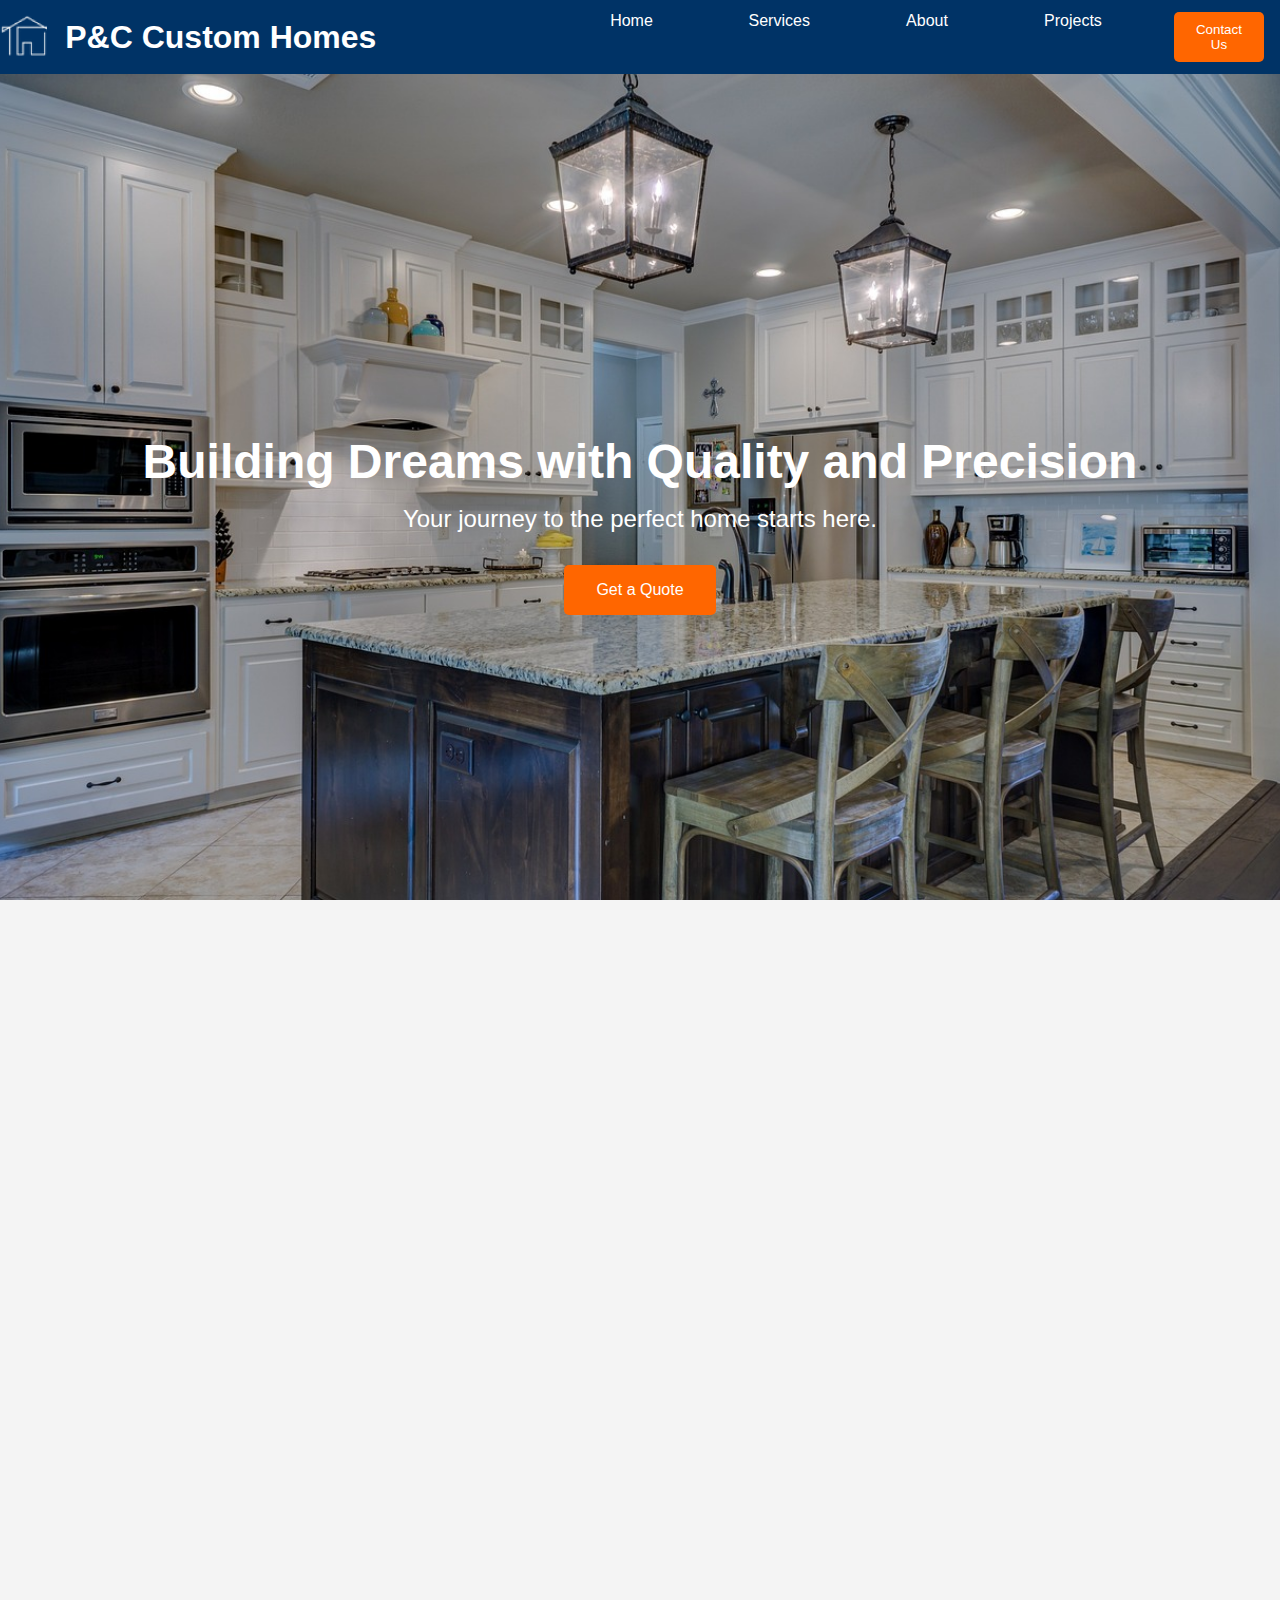
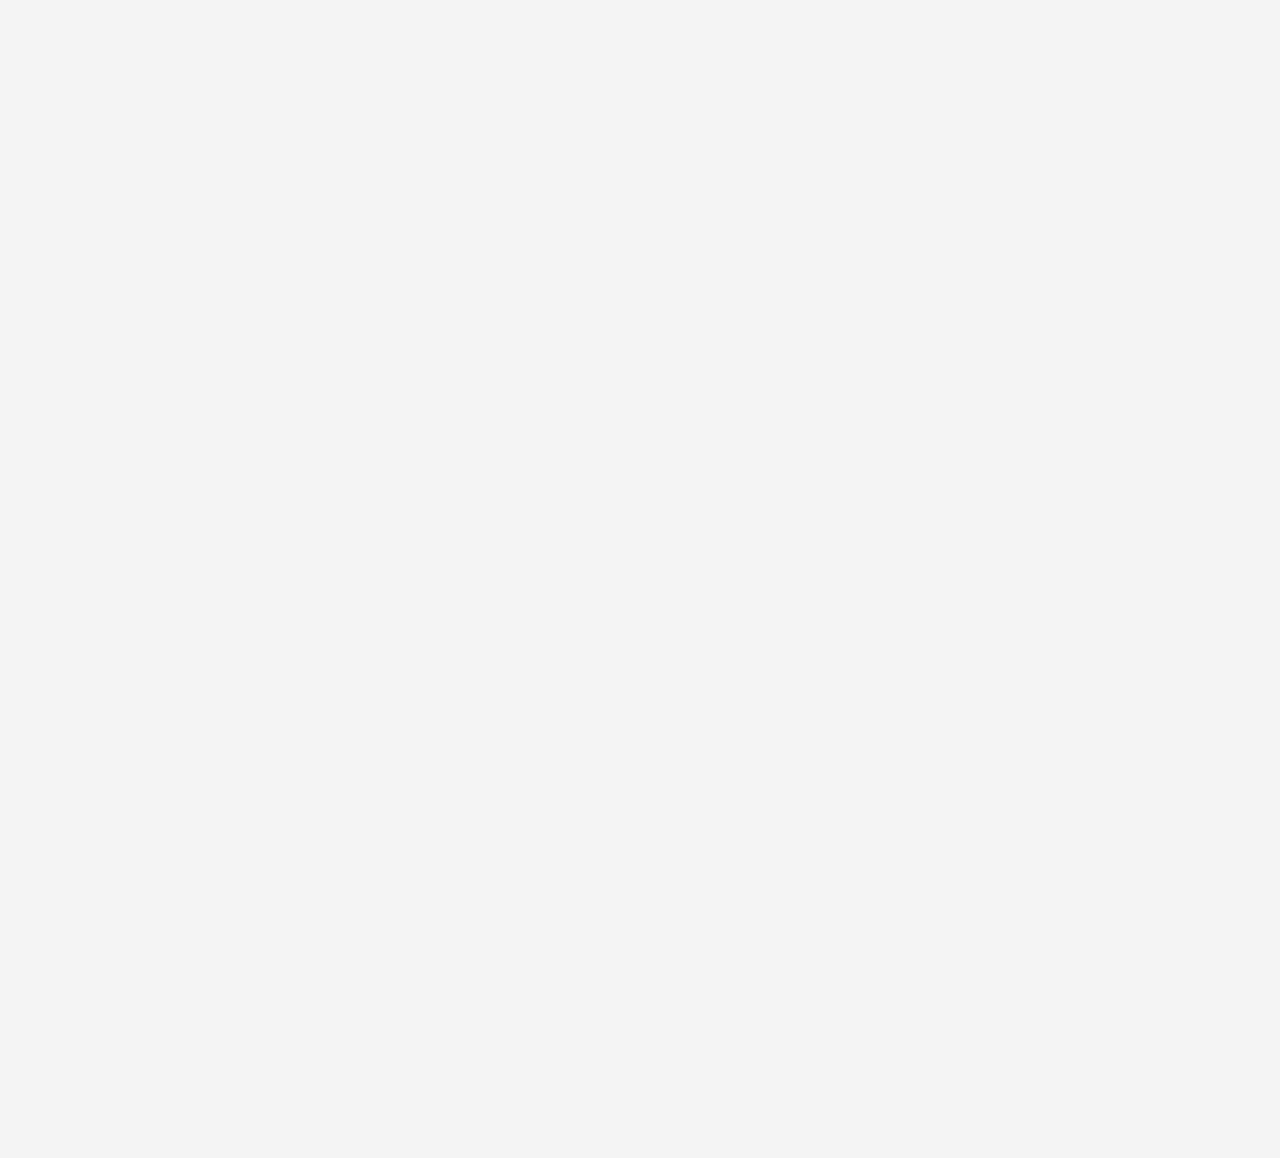
==== index.html @ 90fc7a43 "Update index.html" ====
<!DOCTYPE html>
<html lang="en">
<head>
    <meta charset="UTF-8">
    <meta name="viewport" content="width=device-width, initial-scale=1.0">
    <title>P&C Custom Homes</title>
    <link rel="stylesheet" href="styles.css">
    <link rel="icon" href="logo3.png" type="image/x-icon">

</head>
<body>
    <header>
        <div class="logo-container">
          <a href="index.html">
            <img src="logo5.png" alt="Company Logo" class="logo" />  </a>
            <h1 class="site-title">P&C Custom Homes</h1>
        </div>
            <button class="hamburger" aria-label="Toggle navigation">&#9776;</button>
    <nav>
        <ul class="nav-list">
                 <li><a href="index.html">Home</a></li>
                <li><a href="services.html">Services</a></li>
                <li><a href="team.html">About</a></li>
                <li><a href="projects.html">Projects</a></li>
                <li><button class="contact-btn" onclick="location.href='contact.html'">Contact Us</a></li>

            </ul>
            </nav>

   </header>
    <section id="hero">
        <div class="hero-content">
            <h1>Building Dreams with Quality and Precision</h1>
            <p>Your journey to the perfect home starts here.</p>
            <button onclick="window.location.href='mailto:info@rbconstructionandequipment.com'">Get a Quote</button>
        </div>
    </section>  
<section>
  

<div class="consulting-section">
    <h1>Construction Consulting Services</h1>
    <p>We take a holistic approach. The multifaceted nature of construction and the significance of a cohesive system are essential for success. Choosing the right team members is vital. Our consultants bring proven expertise and the capability to deliver seamless integration solutions for your construction project. We’ll work collaboratively with you to manage daily responsibilities while keeping an eye on the overall vision.</p>
    <p>P&C offers comprehensive construction consulting services. Our teams work in close partnership with owners, architects, engineers, and other construction consultants to ensure smooth integration throughout all phases of the construction process. From the initial concept and pre-construction stages to project closeout, P&C’s construction and engineering consultants focus on proactive problem-solving to address any challenges that may arise.</p>
    <p>By assigning specialists with expertise tailored to each project, P&C’s consulting team becomes an integral part of the overall effort.</p>
    
    <ul class="modern-list">
        <li><span>🛠️</span> Architect and Engineer Selection</li>
        <li><span>📜</span> Contract Risk Assessment</li>
        <li><span>🧩</span> Constructability Review Services</li>
        <li><span>📉</span> Value Engineering Solutions</li>
        <li><span>💵</span> Cost Control Management</li>
        <li><span>📊</span> Earned Value Analysis</li>
        <li><span>🔄</span> Change Order Evaluations</li>
        <li><span>📅</span> Project Schedule Oversight</li>
        <li><span>🛣️</span> Critical Path Method (CPM) Planning</li>
        <li><span>⏳</span> Total Float Management</li>
        <li><span>✔️</span> Quality Control and Assurance</li>
        <li><span>🌱</span> LEED Certification Consulting</li>
        <li><span>⚖️</span> Dispute Resolution Strategies</li>
        <li><span>📈</span> Performance and Productivity Evaluations</li>
    </ul>
</div>
    </section>
<center><img src="build-a-house-4503738_1280.jpg" alt="Descriptive Alt Text" class="full-width-image"></center>


   
    
    <footer>
        <div class="footer-content">
            <a href="index.html" class="logo">
                <img src="logo3.png" alt="Company Logo" class="footer-logo">
            </a>  
            <div class="company-info">
                <p>Contact Information:</p>
                <p>2450 Windsor Springs Dr, Augusta, GA 30906</p>
                <p>4786 Sugarloaf Pkwy #105, Lawrenceville, GA 30044</p>
                <p>Phone: <a href="tel:4702764844">470-276-4844</a></p><br>                
            </div>
            <!-- Example using FontAwesome icons -->
<div class="social-links">
    <a href="#"><i class="fab fa-linkedin"></i></a>
    <a href="#"><i class="fab fa-twitter"></i></a>
</div>

<!-- Add FontAwesome in the <head> section -->
<link href="https://cdnjs.cloudflare.com/ajax/libs/font-awesome/6.0.0-beta3/css/all.min.css" rel="stylesheet">

        </div>
        <p class="copyright">&copy; 2024 P&C Custom Homes. All Rights Reserved.</p>
    </footer>
    <script src="index.js"></script>

</body>
</html>
---- styles.css ----
* {
    margin: 0;
    padding: 0;
    box-sizing: border-box;
}
html, body {
    width: 100%;
    height: 100%;
        margin: 0;
    padding: 0;
    overflow-x: hidden;
}

header, footer {
    width: 100%;
    background-color: #1c4d54;
    color: white;
    text-align: center;
    padding: 1rem;
    position: relative;
}
body {
    margin: 0;
    padding-bottom: 0px; /* Ensure content doesn't overlap footer */
}



body {
    font-family: Arial, sans-serif;
    background-color: #f4f4f4;
}
#hero {
    height: 100vh; /* Full screen height */
    background-image: url('kitchen-1940174_1280.jpg'); /* Replace with your image */
    background-size: cover; /* Ensure the image covers the entire section */
    background-position: center;
    background-repeat: no-repeat;
    display: flex;
    align-items: center;
    justify-content: center;
    text-align: center;
    color: white;
    position: relative;
}

.hero-content h1 {
    font-size: 3rem;
    margin-bottom: 1rem;
}

.hero-content p {
    font-size: 1.5rem;
    margin-bottom: 2rem;
}

.hero-content button {
    background-color: #ff6600;
    color: white;
    border: none;
    padding: 1rem 2rem;
    font-size: 1rem;
    cursor: pointer;
    border-radius: 5px;
}

.hero-content button:hover {
    background-color: #d97316;
}

background-image: url('https://via.placeholder.com/1920x1080');

@media (max-width: 768px) {
    .hero-content h1 {
        font-size: 2rem;
    }

    .hero-content p {
        font-size: 1.2rem;
    }

    .hero-content button {
        padding: 0.8rem 1.5rem;
    }
}

header {
    background-color:#1c4d54;
    color: white;
    padding: 1rem;
    display: flex;
    justify-content: space-between;
    align-items: center;
    position: sticky;
    top: 0;
    z-index: 1000;
    padding: 15px 5%;

}


nav ul {
 padding: 0;
 list-style-type: none;
}

nav ul li {
    margin: 0 1rem;
}

nav a {
    color: white;
    text-decoration: none;
}


section {
    padding: 2rem;
    text-align: center;
}

.service-item {
    background-color: #ddd;
    margin: 1rem;
    padding: 1rem;
    border-radius: 8px;
}

footer {
    background-color:#1c4d54;
    color: white;
    padding: 10px 0;
    text-align: center;
    bottom: 0;
}

body {
    font-family: Arial, sans-serif;
    background-color: #f4f4f4;
}
    nav.open {
        transform: translateX(0);
    }

   
header nav ul li {
    width: 100%;
    text-align: center;
}
 
nav ul {
    display: flex;
    list-style: none;
}

nav ul li {
    margin: 0 1rem;
}

nav a {
    color: white;
    text-decoration: none;
}

.carousel-container {
    position: relative;
    width: 80%;
    margin: 2rem auto;
    overflow: hidden;
}

.carousel-track {
    display: flex;
    transition: transform 0.5s ease-in-out;
}

.carousel-item {
    min-width: 100%;
    height: 400px;
    object-fit: cover;
}

.carousel-control {
    position: absolute;
    top: 50%;
    transform: translateY(-50%);
    background-color: rgba(0, 0, 0, 0.5);
    color: white;
    border: none;
    padding: 1rem;
    cursor: pointer;
    z-index: 1;
}

.carousel-control.prev {
    left: 10px;
}

.carousel-control.next {
    right: 10px;
}
#team {
    text-align: center;
    padding: 2rem;
    background-color: #fff;
}

.team-container {
    display: flex;
    justify-content: center;
    gap: 2rem;
    flex-wrap: wrap;
    margin-top: 2rem;
}

.team-member {
    background-color: #f4f4f4;
    padding: 1rem;
    border-radius: 10px;
    box-shadow: 0 0 10px rgba(0, 0, 0, 0.1);
    text-align: center;
    width: 250px;
}

.team-member img {
    width: 100%;
    border-radius: 50%;
    margin-bottom: 1rem;
}

.team-member h2 {
    margin: 0.5rem 0;
}

.social-links {
    margin-top: 1rem;
}

.social-links a {
    margin: 0 0.5rem;
}

.social-links img {
    width: 24px;
    height: 24px;
}
.references-container {
    max-width: 800px;
    margin: 2rem auto;
    padding: 1rem;
    background-color: white;
    border-radius: 8px;
    box-shadow: 0 0 10px rgba(0, 0, 0, 0.1);
}

.reference-list ul {
    list-style: none;
    padding: 0;
}

.reference-list li {
    margin: 1rem 0;
}

blockquote {
    font-style: italic;
    color: #555;
    border-left: 4px solid #333;
    padding-left: 1rem;
    margin: 1rem 0;
}
.btn-refernce {
    background-color: #333;
    color: white;
    padding: 10px 20px;
    border: none;
    border-radius: 5px;
    cursor: pointer;
    font-size: 16px;
    transition: background-color 0.3s;
}

.btn:hover {
    background-color: #60b0f2;
}

.nodots {
    list-style-type: none; /* Removes bullets */
    padding-left: 20px; /* Indent the list */
}

.notdots::before {
    content: "\2022"; /* Unicode for bullet point */
    color: black; /* Bullet color */
    display: inline-block;
    width: 1em;
    margin-left: -1em;
}

     /*================================================================
        @MEDIA QUERIES
        ============================================================*/
        @media all and (max-width:640px) and (min-width:361px) {
            .head-main {
                font-size: 24px;

            }
        }            
        
        @media (min-width: 768px) {
            .container {
                width: 750px;

            }
        }

        @media (min-width: 1200px) {
            .container {
                width: 1170px; 
        }
    }
 
/* Show menu on mobile */
@media (max-width: 768px) {
    .navbar.open {
        display: block;
    }
}
/* Base Styles */
body {
    margin: 0;
    font-family: 'Poppins', sans-serif;
}

/* Header Styles */
header {
    background-color: #003366; /* Dark blue from logo */
    padding: 10px 0;
}

.nav-list {
    display: flex;
    justify-content: space-around;
    list-style: none;
}

.nav-list a, .contact-btn {
    color: white;
    text-decoration: none;
    padding: 10px 20px;
    border-radius: 5px;
}

.contact-btn {
    background-color: #ff6600; /* Logo accent color */
    border: none;
    cursor: pointer;
    transition: background 0.3s;
}

.contact-btn:hover {
    background-color: #cc5200;
}

/* Hero Section */
.hero {
    background-image: url('kitchen-1940174_1280.jpg');
    background-size: cover;
    height: 80vh;
    display: flex;
    flex-direction: column;
    align-items: center;
    justify-content: center;
    text-align: center;
    color: white;
}

.hero h1 {
    font-size: 3rem;
    margin-bottom: 20px;
}

.hero button {
    background-color: #ff6600;
    border: none;
    padding: 10px 20px;
    border-radius: 5px;
    color: white;
    cursor: pointer;
}

.hero button:hover {
    background-color: #cc5200;
}

/* Footer Styles */
footer {
    background-color: #003366;
    color: white;
    text-align: center;
    padding: 15px 0;
    position: relative;
    bottom: 0;
    width: 100%;
}
/* Right-aligned section inside the top navigation */
.topnav-right {
    float: right;
  }
  .hero-video {
    display: flex;
    justify-content: center;
    align-items: center;
    height: 80vh;
    background-color: #000; /* Optional: Dark background for better contrast */
}

.hero-video iframe {
    width: 100%;
    height: 100%;
    max-width: 1200px; /* Optional: Limits the video width on larger screens */
    border: none;
    border-radius: 10px;
}
/* Logo and Title aligned to the left */
.logo-container {
    display: flex;
    align-items: center;
    gap: 10px;
}
.logo-container img {
    height: 50px;
}
.logo {
    height: 80px;
}
/* Default: Desktop Navigation */
.nav-list {
    display: flex;
    list-style: none;
    gap: 20px;
}

/* Hide Hamburger and Mobile Menu by Default */
.hamburger {
    display: none;
}

@media (max-width: 768px) {
    /* Mobile: Show Hamburger, Hide Desktop Nav */
    .hamburger {
        display: block;
    }

    .nav-list {
        display: none;
        flex-direction: column;
        background-color: #003366;
        position: absolute;
        top: 60px;
        right: 5%;
        width: 90%;
        padding: 15px;
        border-radius: 10px;
    }

    .nav-list.active {
        display: flex;
    }
}
#scrollTopBtn {
    display: none;
    position: fixed;
    bottom: 20px;
    right: 20px;
    z-index: 100;
    border: none;
    background-color: #003366;
    color: white;
    padding: 10px 15px;
    font-size: 18px;
    border-radius: 5px;
    cursor: pointer;
    transition: background-color 0.3s;
}

#scrollTopBtn:hover {
    background-color: #005599;
}
.services {
    padding: 2rem;
    text-align: center;
}
.service-cards {
    display: flex;
    justify-content: space-around;
}
.card {
    background: #f4f4f9;
    padding: 1rem;
    border-radius: 8px;
    width: 30%;
}
.hover-boxes {
    display: flex;
    gap: 20px;
    padding: 20px;
    flex-wrap: wrap;

}
.hover-box {
    background: #003366;
    padding: 20px;
    border-radius: 8px;
    width: 100%; /* Default to full-width for mobile */
    text-align: center;
    transition: transform 0.3s, box-shadow 0.3s;
}
.hover-box:hover {
    transform: translateY(-10px);
    box-shadow: 0 4px 15px rgba(0, 0, 0, 0.2);
}
.hover-box h3 {
    color: #003366;
    margin-bottom: 10px;
}
.hover-box p {
    color: #ffffff;
}
/* Tablet and desktop styling */
@media (min-width: 768px) {
    .hover-box {
        width: 48%; /* Two cards per row */
    }
}
.hero-video {
    position: relative;
    width: 100%;
    height: 100vh; /* Full height */
    overflow: hidden;
}
.hero-video video {
    position: absolute;
    top: 50%;
    left: 50%;
    width: 100%;
    height: 100%;
    object-fit: cover;
    transform: translate(-50%, -50%);
}
.consulting-section {
    font-family: Arial, sans-serif;
    padding: 40px;
    max-width: 800px;
    margin: 0 auto;
    line-height: 1.6;
    color: #333;
}

.consulting-section h1 {
    color: #003366;
    font-size: 2em;
    margin-bottom: 10px;
    text-align: center;
}

.consulting-section h2 {
    color: #005599;
    font-size: 1.5em;
    margin-top: 20px;
}

.consulting-section p {
    margin: 15px 0;
}

.consulting-section ul {
    list-style: none;
    padding: 0;
}

.consulting-section li {
    margin: 8px 0;
    padding-left: 15px;
    position: relative;
}

.consulting-section li:before {
    content: "•";
    color: #005599;
    font-weight: bold;
    position: absolute;
    left: 0;
    top: 0;
}
.consulting-section {
    font-family: Arial, sans-serif;
    padding: 40px;
    max-width: 800px;
    margin: 0 auto;
    line-height: 1.6;
    color: #333;
}

.consulting-section h1 {
    color: #003366;
    font-size: 2em;
    margin-bottom: 10px;
    text-align: center;
}

.consulting-section h2 {
    color: #005599;
    font-size: 1.5em;
    margin-top: 20px;
}

.consulting-section p {
    margin: 15px 0;
}

.modern-list {
    display: flex;
    flex-wrap: wrap; /* Allows items to wrap to the next line */
    justify-content: space-between; /* Adds space between columns */
    list-style: none;
    padding: 0;
}

.modern-list li {
    flex: 0 0 48%; /* Sets each item to take up about half of the container */
    margin-bottom: 10px; /* Adds some space between rows */
    display: flex;
    align-items: center;
    gap: 10px;

}

.modern-list li span {
    font-size: 1.2em;
    color: #005599;
}

.modern-list li:hover {
    background-color: #f0f4f8;
    cursor: pointer;
}
.consulting-section {
    display: flex;
    flex-direction: column; /* Stack items vertically */
    align-items: center; /* Center items horizontally */
}

.full-width-image {
    width: 50%; /* Makes the image take the full width of the container */
    height: auto; /* Keeps the image aspect ratio */
    margin-bottom: 0px; /* Adds space below the image */
    max-width: 1200px; /* Optional: sets a maximum width for large screens */
    align-items: center;
}
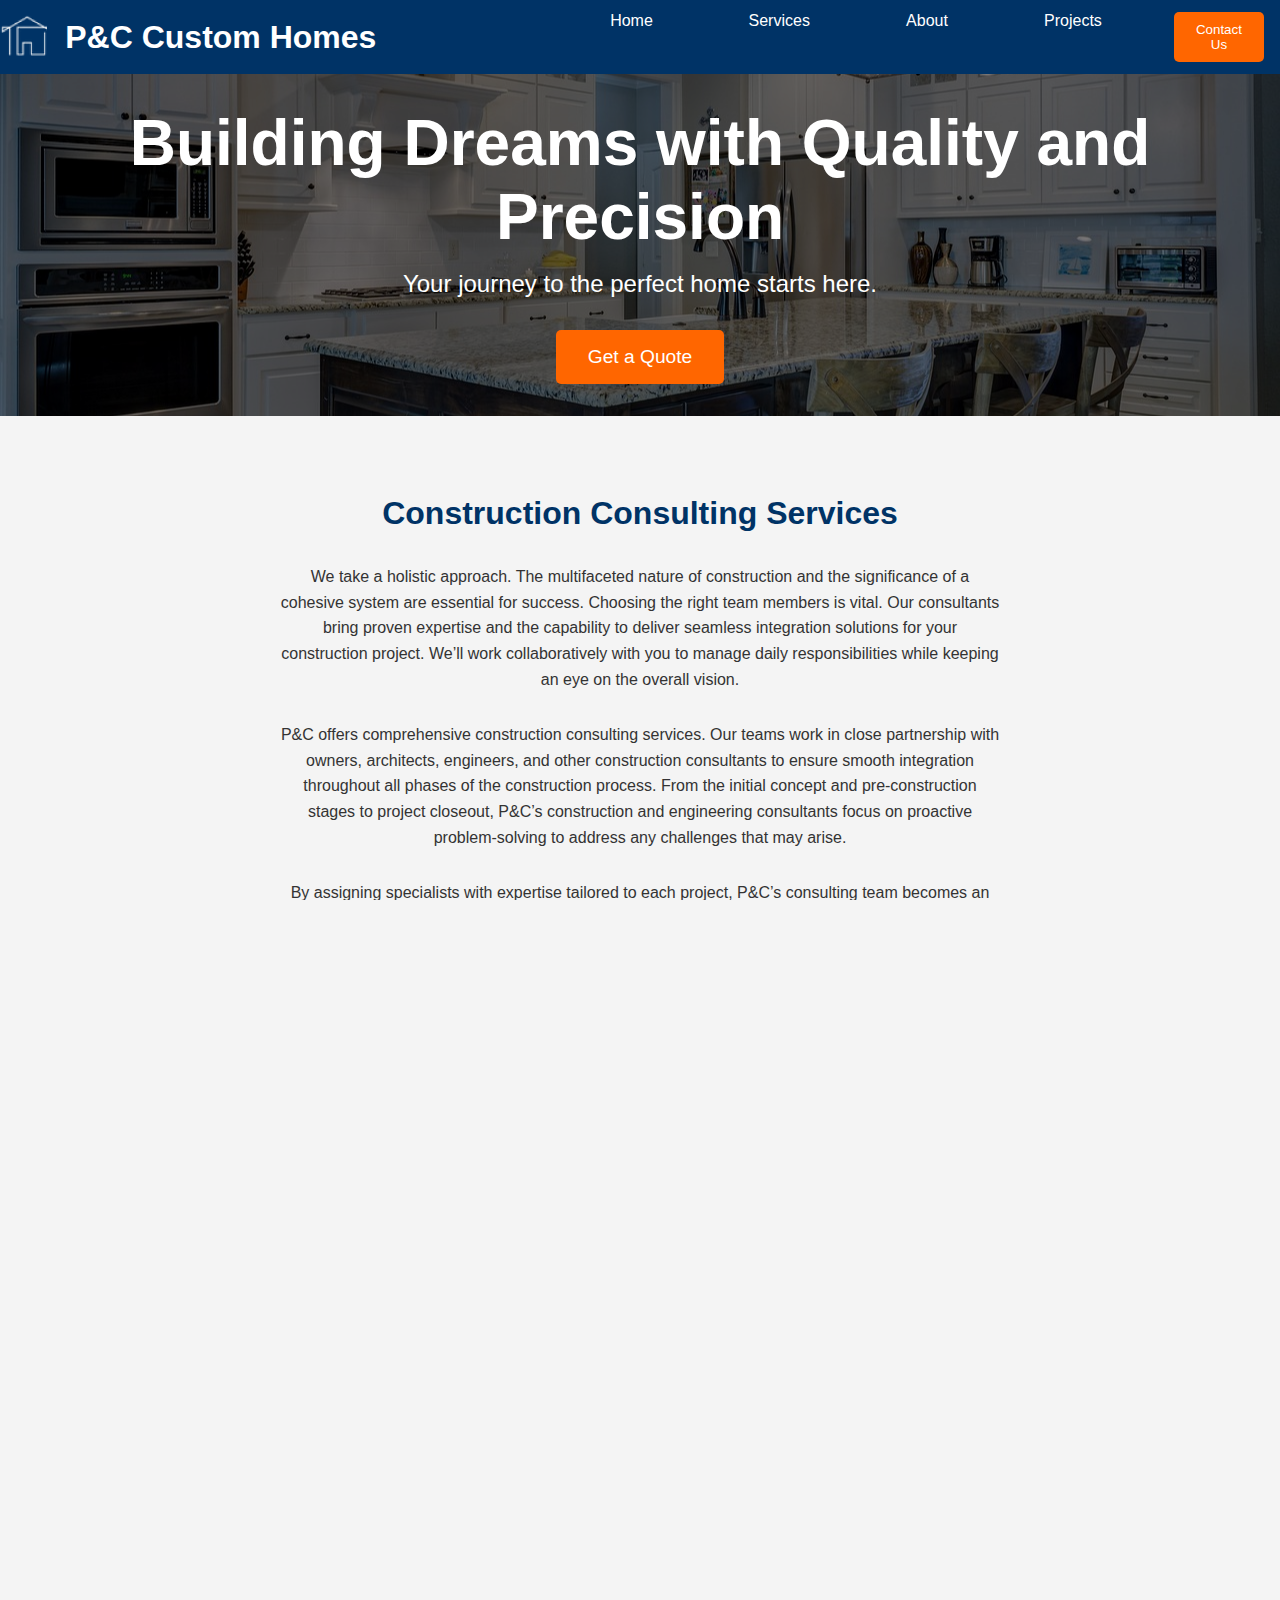
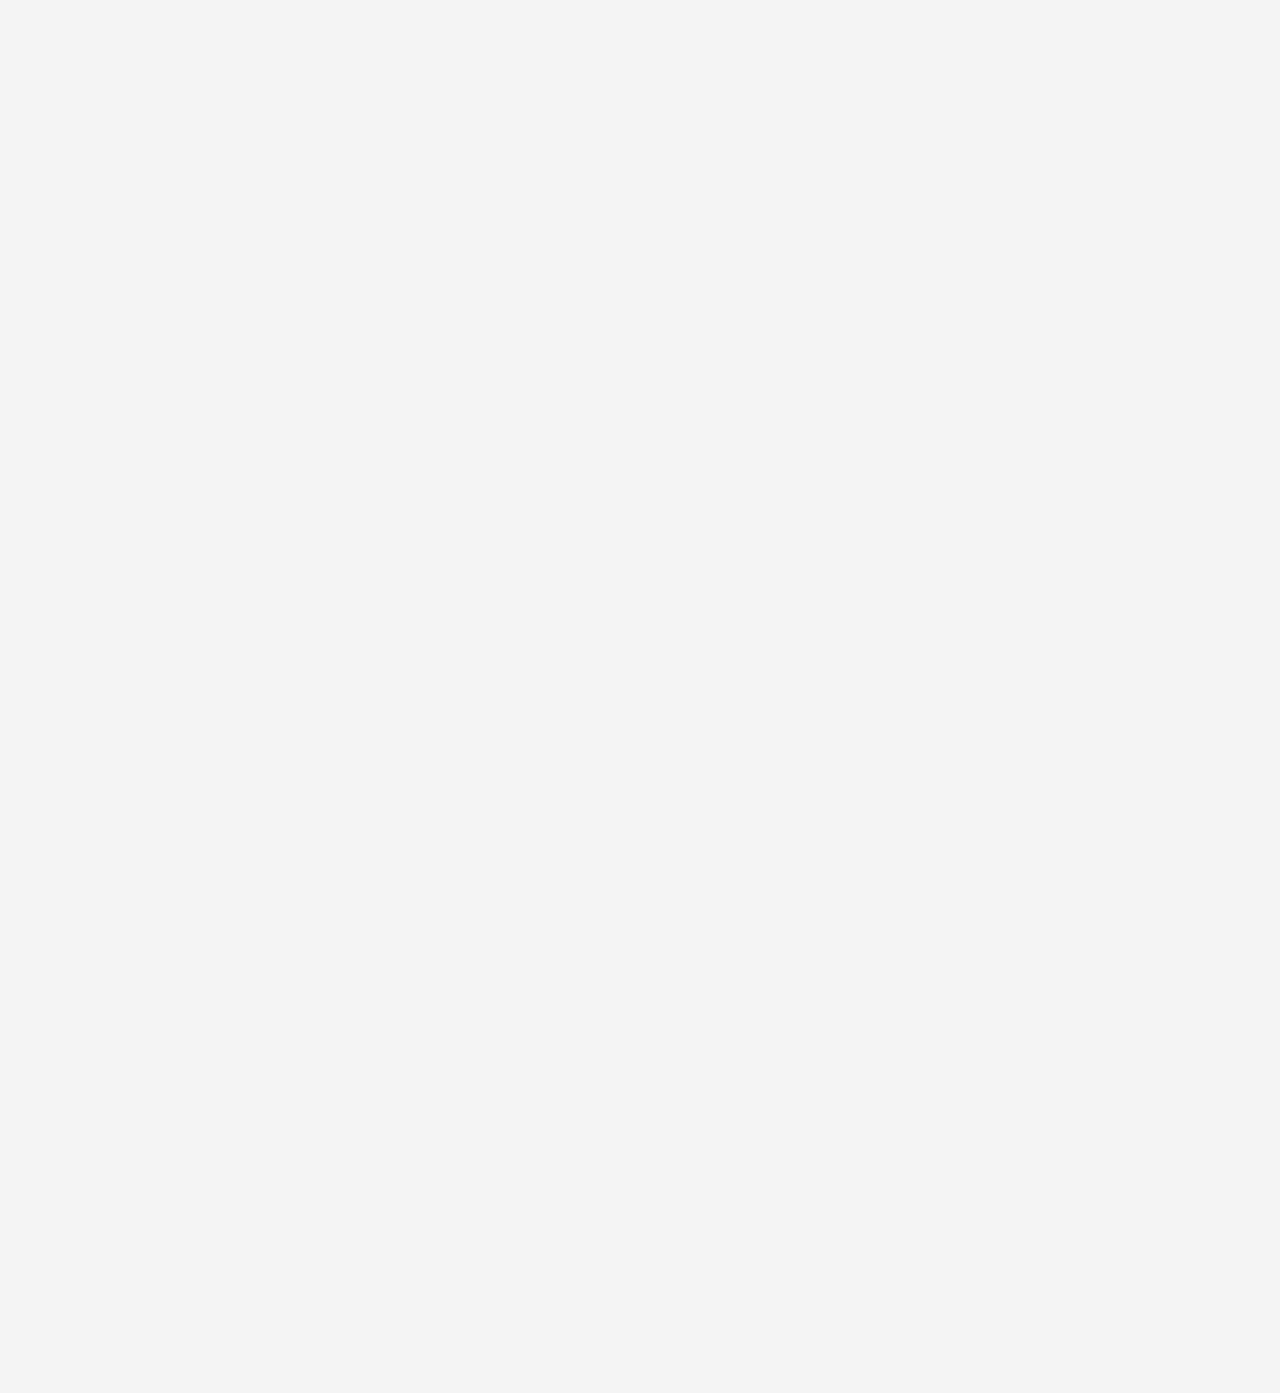
==== commit 581dfb48: "Update index.html" ====
--- a/index.html
+++ b/index.html
@@ -62,7 +62,15 @@
     </ul>
 </div>
     </section>
-<center><img src="build-a-house-4503738_1280.jpg" alt="Descriptive Alt Text" class="full-width-image"></center>
+   <div class="image-container">
+    <img src="build-a-house-4503738_1280.jpg" alt="Modern Image" class="footer-image">
+    
+    <div class="image-overlay">
+        <div class="button-container">
+            <a href="contact.html" class="modern-button">Get a Quote</a>
+        </div>
+    </div>
+</div>
 
 
    
--- a/styles.css
+++ b/styles.css
@@ -4,13 +4,16 @@
     box-sizing: border-box;
 }
 html, body {
-    width: 100%;
+    margin: 0;
+    padding: 0;
     height: 100%;
-        margin: 0;
-    padding: 0;
-    overflow-x: hidden;
-}
-
+    display: flex;
+    flex-direction: column;
+}
+/* Main content fills available space */
+main {
+    flex: 1;
+}
 header, footer {
     width: 100%;
     background-color: #1c4d54;
@@ -30,59 +33,7 @@
     font-family: Arial, sans-serif;
     background-color: #f4f4f4;
 }
-#hero {
-    height: 100vh; /* Full screen height */
-    background-image: url('kitchen-1940174_1280.jpg'); /* Replace with your image */
-    background-size: cover; /* Ensure the image covers the entire section */
-    background-position: center;
-    background-repeat: no-repeat;
-    display: flex;
-    align-items: center;
-    justify-content: center;
-    text-align: center;
-    color: white;
-    position: relative;
-}
-
-.hero-content h1 {
-    font-size: 3rem;
-    margin-bottom: 1rem;
-}
-
-.hero-content p {
-    font-size: 1.5rem;
-    margin-bottom: 2rem;
-}
-
-.hero-content button {
-    background-color: #ff6600;
-    color: white;
-    border: none;
-    padding: 1rem 2rem;
-    font-size: 1rem;
-    cursor: pointer;
-    border-radius: 5px;
-}
-
-.hero-content button:hover {
-    background-color: #d97316;
-}
-
-background-image: url('https://via.placeholder.com/1920x1080');
-
-@media (max-width: 768px) {
-    .hero-content h1 {
-        font-size: 2rem;
-    }
-
-    .hero-content p {
-        font-size: 1.2rem;
-    }
-
-    .hero-content button {
-        padding: 0.8rem 1.5rem;
-    }
-}
+
 
 header {
     background-color:#1c4d54;
@@ -126,14 +77,21 @@
     border-radius: 8px;
 }
 
+
+
+/* Main content fills available space */
+#contact {
+    flex: 1;
+}
+
+/* Footer styling */
 footer {
-    background-color:#1c4d54;
-    color: white;
-    padding: 10px 0;
-    text-align: center;
-    bottom: 0;
-}
-
+    background-color: #1c4d54; /* Customize as desired */
+    color: #fff;
+    padding: 1rem;
+    text-align: center;
+    position: relative;
+}
 body {
     font-family: Arial, sans-serif;
     background-color: #f4f4f4;
@@ -162,43 +120,7 @@
     text-decoration: none;
 }
 
-.carousel-container {
-    position: relative;
-    width: 80%;
-    margin: 2rem auto;
-    overflow: hidden;
-}
-
-.carousel-track {
-    display: flex;
-    transition: transform 0.5s ease-in-out;
-}
-
-.carousel-item {
-    min-width: 100%;
-    height: 400px;
-    object-fit: cover;
-}
-
-.carousel-control {
-    position: absolute;
-    top: 50%;
-    transform: translateY(-50%);
-    background-color: rgba(0, 0, 0, 0.5);
-    color: white;
-    border: none;
-    padding: 1rem;
-    cursor: pointer;
-    z-index: 1;
-}
-
-.carousel-control.prev {
-    left: 10px;
-}
-
-.carousel-control.next {
-    right: 10px;
-}
+
 #team {
     text-align: center;
     padding: 2rem;
@@ -214,7 +136,7 @@
 }
 
 .team-member {
-    background-color: #f4f4f4;
+    background-color: #b0acac;
     padding: 1rem;
     border-radius: 10px;
     box-shadow: 0 0 10px rgba(0, 0, 0, 0.1);
@@ -362,66 +284,86 @@
     background-color: #cc5200;
 }
 
-/* Hero Section */
-.hero {
-    background-image: url('kitchen-1940174_1280.jpg');
-    background-size: cover;
-    height: 80vh;
-    display: flex;
-    flex-direction: column;
+#hero {
+    height: 100vh; /* Full-screen height */
+    background-image: url('kitchen-1940174_1280.jpg'); /* Replace with the correct image path */
+    background-size: cover; /* Ensure the image covers the entire section */
+    background-position: center; /* Center the image */
+    background-repeat: no-repeat; /* Prevent tiling */
+    display: flex;
     align-items: center;
     justify-content: center;
-    text-align: center;
     color: white;
-}
-
-.hero h1 {
-    font-size: 3rem;
-    margin-bottom: 20px;
-}
-
-.hero button {
-    background-color: #ff6600;
+    position: relative; /* For overlay */
+}
+
+/* Optional: Dark overlay */
+#hero::before {
+    content: '';
+    position: absolute;
+    top: 0;
+    left: 0;
+    width: 100%;
+    height: 100%;
+    background: rgba(0, 0, 0, 0.5); /* Dark overlay */
+    z-index: 1; /* Above background but below content */
+}
+
+.hero-content {
+    position: relative;
+    z-index: 2; /* Above overlay */
+    text-align: center;
+}
+
+.hero-content h1 {
+    font-size: 4rem; /* Adjust as needed */
+    margin-bottom: 1rem;
+}
+
+.hero-content p {
+    font-size: 1.5rem; /* Adjust as needed */
+    margin-bottom: 2rem;
+}
+
+.hero-content button {
+    background-color: #ff6600; /* Button color */
+    color: white;
     border: none;
-    padding: 10px 20px;
+    padding: 1rem 2rem;
+    font-size: 1.2rem; /* Slightly larger button text */
+    cursor: pointer;
     border-radius: 5px;
-    color: white;
-    cursor: pointer;
-}
-
-.hero button:hover {
-    background-color: #cc5200;
-}
-
-/* Footer Styles */
-footer {
-    background-color: #003366;
-    color: white;
-    text-align: center;
-    padding: 15px 0;
-    position: relative;
-    bottom: 0;
-    width: 100%;
-}
+}
+
+.hero-content button:hover {
+    background-color: #d97316; /* Darker button on hover */
+}
+
+/* Responsive Adjustments */
+@media (max-width: 768px) {
+    #hero {
+        height: 80vh; /* Adjust height for smaller screens */
+    }
+
+    .hero-content h1 {
+        font-size: 2.5rem; /* Responsive heading size */
+    }
+
+    .hero-content p {
+        font-size: 1.2rem; /* Responsive subheading size */
+    }
+
+    .hero-content button {
+        padding: 0.8rem 1.5rem; /* Responsive button padding */
+    }
+}
+
+
 /* Right-aligned section inside the top navigation */
 .topnav-right {
     float: right;
   }
-  .hero-video {
-    display: flex;
-    justify-content: center;
-    align-items: center;
-    height: 80vh;
-    background-color: #000; /* Optional: Dark background for better contrast */
-}
-
-.hero-video iframe {
-    width: 100%;
-    height: 100%;
-    max-width: 1200px; /* Optional: Limits the video width on larger screens */
-    border: none;
-    border-radius: 10px;
-}
+
 /* Logo and Title aligned to the left */
 .logo-container {
     display: flex;
@@ -533,21 +475,7 @@
         width: 48%; /* Two cards per row */
     }
 }
-.hero-video {
-    position: relative;
-    width: 100%;
-    height: 100vh; /* Full height */
-    overflow: hidden;
-}
-.hero-video video {
-    position: absolute;
-    top: 50%;
-    left: 50%;
-    width: 100%;
-    height: 100%;
-    object-fit: cover;
-    transform: translate(-50%, -50%);
-}
+
 .consulting-section {
     font-family: Arial, sans-serif;
     padding: 40px;
@@ -658,5 +586,224 @@
     max-width: 1200px; /* Optional: sets a maximum width for large screens */
     align-items: center;
 }
-
-
+.button-container {
+    display: flex;
+    justify-content: center; /* Center the button horizontally */
+    margin: 20px 0; /* Adds some space above and below the button */
+}
+
+.modern-button {
+    display: inline-block; /* Allows padding and margins */
+    background-color: #ff6600; /* Orange background */
+    color: white; /* White text */
+    padding: 12px 24px; /* Padding for a better size */
+    border: none; /* No border */
+    border-radius: 50px; /* Rounded corners */
+    font-size: 16px; /* Font size */
+    font-weight: bold; /* Bold text */
+    text-align: center; /* Center the text */
+    text-decoration: none; /* Remove underline */
+    transition: background-color 0.3s, transform 0.3s; /* Smooth transitions */
+}
+
+.modern-button:hover {
+    background-color: #218838; /* Darker green on hover */
+    transform: scale(1.05); /* Slightly increase size on hover */
+}
+
+.modern-list {
+    list-style: none; /* Remove default bullets */
+    padding: 0; /* Remove default padding */
+    margin: 20px 0; /* Space above and below the list */
+}
+
+.modern-list li {
+    background-color: #f8f9fa; /* Light background color */
+    border: 1px solid #dee2e6; /* Subtle border */
+    border-radius: 8px; /* Rounded corners */
+    padding: 15px; /* Padding for better spacing */
+    margin: 10px 0; /* Space between list items */
+    transition: box-shadow 0.3s; /* Smooth shadow transition */
+}
+
+.modern-list li:hover {
+    box-shadow: 0 4px 15px rgba(0, 0, 0, 0.2); /* Shadow effect on hover */
+}
+
+/* Media Queries for Tablets and Mobile */
+@media (max-width: 768px) {
+    .modern-list li {
+        padding: 12px; /* Slightly reduced padding for smaller screens */
+        font-size: 14px; /* Adjust font size */
+    }
+}
+
+@media (max-width: 480px) {
+    .modern-list li {
+        padding: 10px; /* Further reduced padding for mobile */
+        font-size: 12px; /* Smaller font size */
+    }
+}
+/* Base styling */
+body, html {
+    margin: 0;
+    padding: 0;
+    overflow-x: hidden;
+}
+
+/* Footer adjustments */
+footer {
+    padding: 20px 0; /* Adjust as needed */
+    margin-bottom: 0;
+}
+
+/* Responsive styling */
+@media (max-width: 768px) {
+    .contact-form {
+        width: 100%;
+        padding: 10px;
+    }
+}
+
+@media (min-width: 1024px) {
+    .contact-form {
+        width: 60%; /* Adjust width as needed for large screens */
+        margin: auto;
+    }
+}
+.carousel-container {
+    position: relative;
+    overflow: hidden;
+    width: 100%;
+    max-width: 600px; /* Adjust as needed */
+    margin: auto;
+}
+
+.carousel-track {
+    display: flex;
+    transition: transform 0.5s ease-in-out;
+}
+
+.carousel-item {
+    min-width: 100%;
+}
+
+.carousel-control {
+    position: absolute;
+    top: 50%;
+    transform: translateY(-50%);
+    font-size: 2rem;
+    color: #333;
+    background-color: rgba(255, 255, 255, 0.7);
+    border: none;
+    padding: 0.5rem;
+    cursor: pointer;
+    z-index: 1;
+}
+
+.prev {
+    left: 10px;
+}
+
+.next {
+    right: 10px;
+}
+/* Footer styling */
+footer {
+    background-color: #003366;
+    color: #fff;
+    padding: 2rem 1rem;
+    text-align: center;
+    position: relative;
+    width: 100%;
+}
+
+/* Flex layout for footer content */
+.footer-content {
+    display: flex;
+    flex-direction: column;
+    align-items: center;
+    max-width: 1200px;
+    margin: 0 auto;
+}
+
+/* Footer logo */
+.footer-logo {
+    width: 150px;
+    margin-bottom: 1rem;
+}
+
+/* Company information and social links */
+.company-info, .social-links {
+    margin: 0.5rem 0;
+}
+
+/* Social links styling */
+.social-links a {
+    color: #fff;
+    font-size: 1.5rem;
+    margin: 0 0.5rem;
+    text-decoration: none;
+}
+
+/* Large screen styling */
+@media (min-width: 768px) {
+    .footer-content {
+        flex-direction: row;
+        justify-content: space-between;
+        align-items: center;
+        text-align: left;
+        padding: 2rem 1rem;
+    }
+
+    .footer-logo {
+        width: 200px;
+    }
+
+    .company-info {
+        max-width: 300px;
+        margin-right: 2rem;
+    }
+
+    .social-links {
+        display: flex;
+        align-items: center;
+        justify-content: center;
+    }
+}
+@media (max-width: 768px) {
+    #hero {
+        height: 80vh; /* Adjust height for smaller screens */
+    }
+}
+
+.projects {
+    align-items: center;
+}
+
+/* Responsive Video Container */
+.responsive-video {
+    position: relative;
+    padding-bottom: 56.25%; /* 16:9 aspect ratio (9/16 = 0.5625 or 56.25%) */
+    height: 0;
+    overflow: hidden;
+    max-width: 100%; /* Ensures the container is full-width */
+    background-color: #000; /* Optional: Background color if the video does not load */
+}
+
+.responsive-video video {
+    position: absolute;
+    top: 0;
+    left: 0;
+    width: 100%;
+    height: 100%;
+    object-fit: cover; /* Ensures the video fills the container without stretching */
+}
+
+/* Adjustments for smaller screens */
+@media (max-width: 768px) {
+    .responsive-video {
+        padding-bottom: 75%; /* Optional: Adjust aspect ratio for smaller screens */
+    }
+}
+
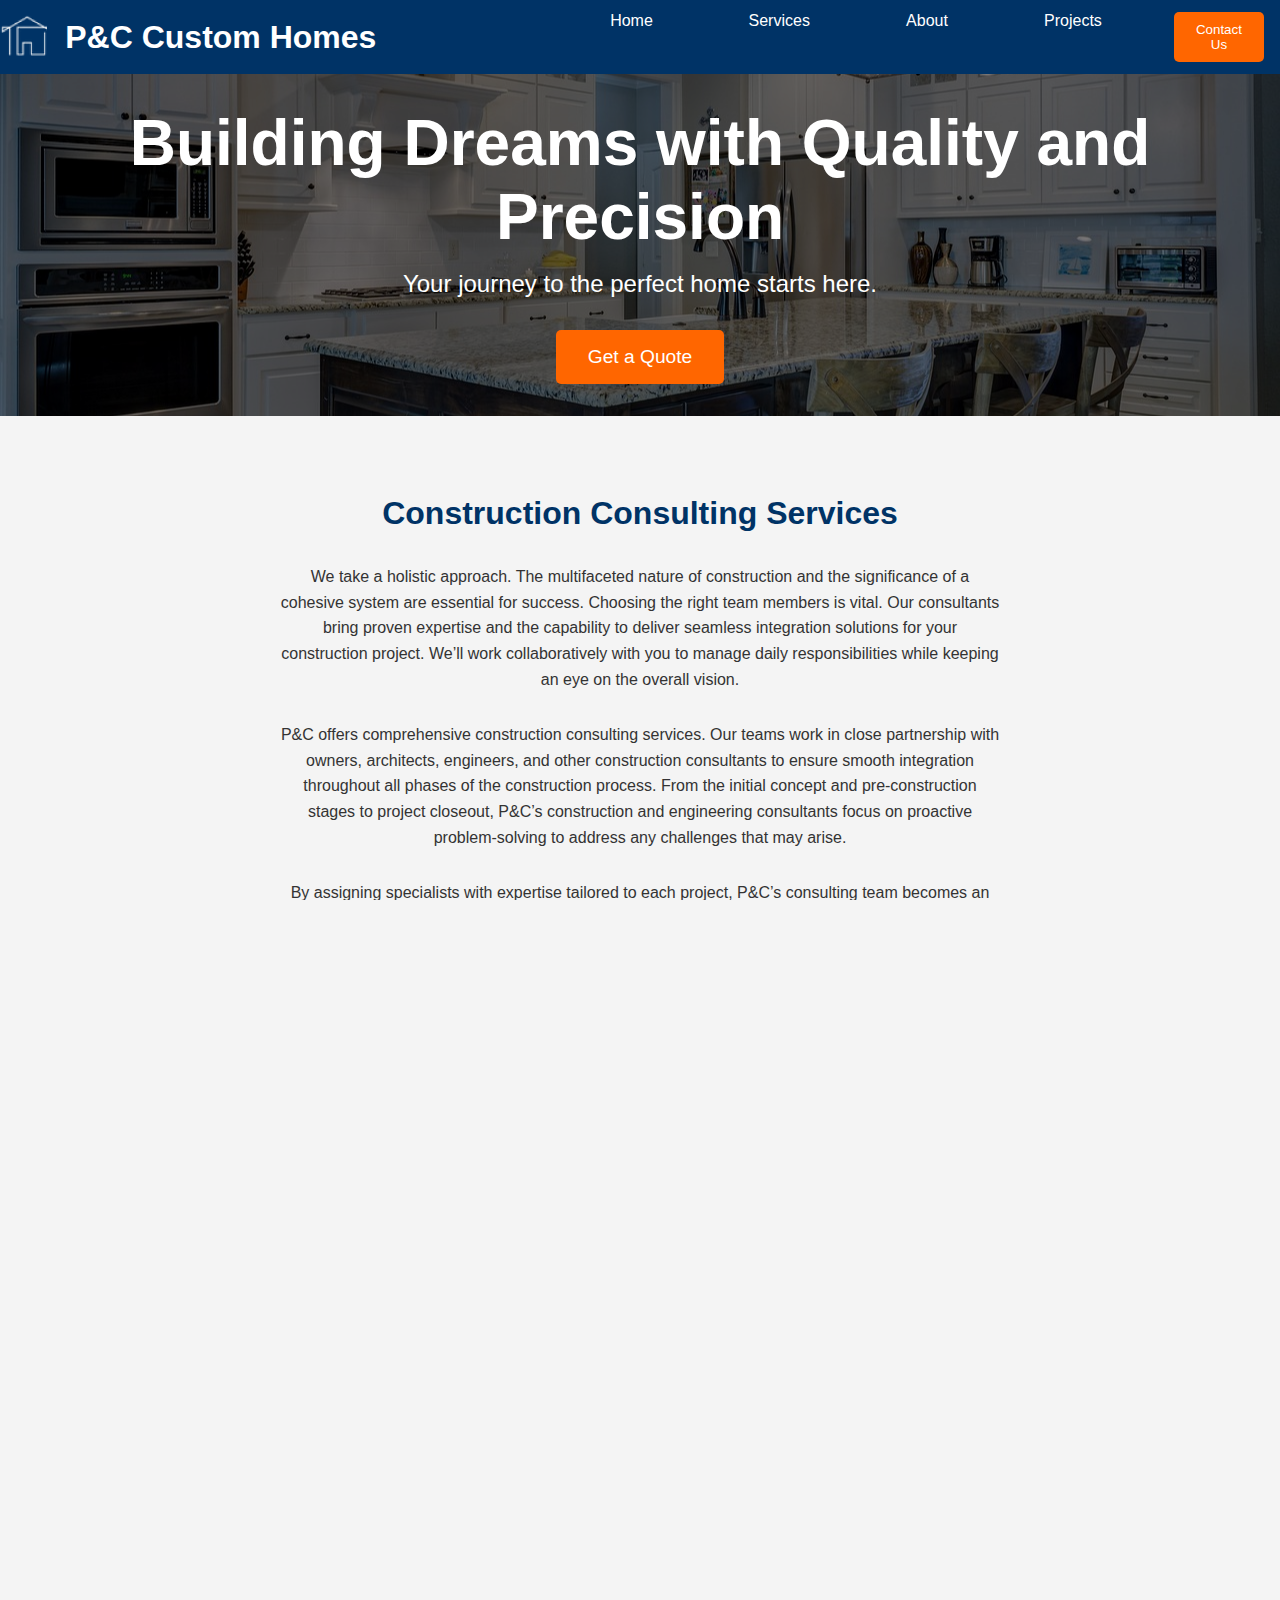
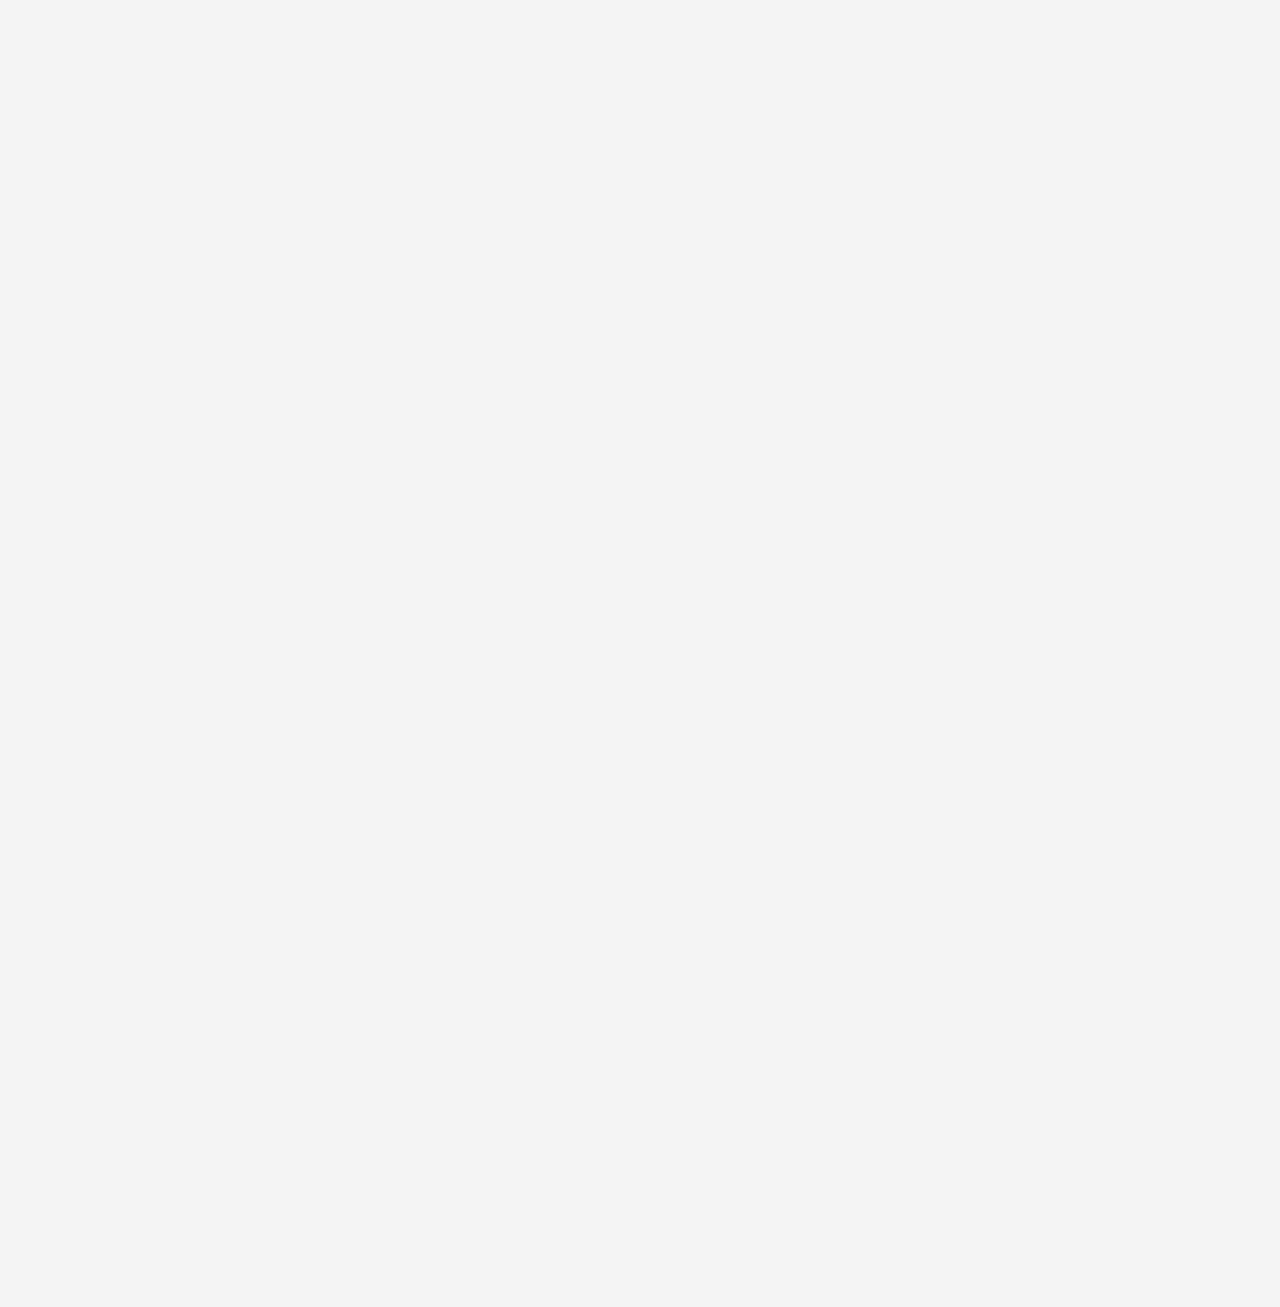
==== commit 7c2f008c: "Update index.html" ====
--- a/index.html
+++ b/index.html
@@ -67,7 +67,7 @@
     
     <div class="image-overlay">
         <div class="button-container">
-            <a href="contact.html" class="modern-button">Get a Quote</a>
+            <a href="contact.html" class="modern-button">Contact Us</a>
         </div>
     </div>
 </div>
--- a/styles.css
+++ b/styles.css
@@ -806,4 +806,38 @@
         padding-bottom: 75%; /* Optional: Adjust aspect ratio for smaller screens */
     }
 }
-
+.image-container {
+    position: relative;
+    width: 100%;
+}
+
+.footer-image {
+    width: 100%;
+    display: block;
+    border-radius: 8px;
+}
+
+.image-overlay {
+    position: absolute;
+    top: 0;
+    left: 0;
+    width: 100%;
+    height: 100%;
+    background: linear-gradient(to bottom, rgba(0, 0, 0, 0.3), rgba(0, 0, 0, 0.7));
+    display: flex;
+    flex-direction: column;
+    align-items: center;
+    justify-content: center;
+    color: white;
+    text-align: center;
+    opacity: 0;
+    transition: opacity 0.3s;
+    border-radius: 8px;
+}
+
+.image-container:hover .image-overlay {
+    opacity: 1;
+}
+
+
+
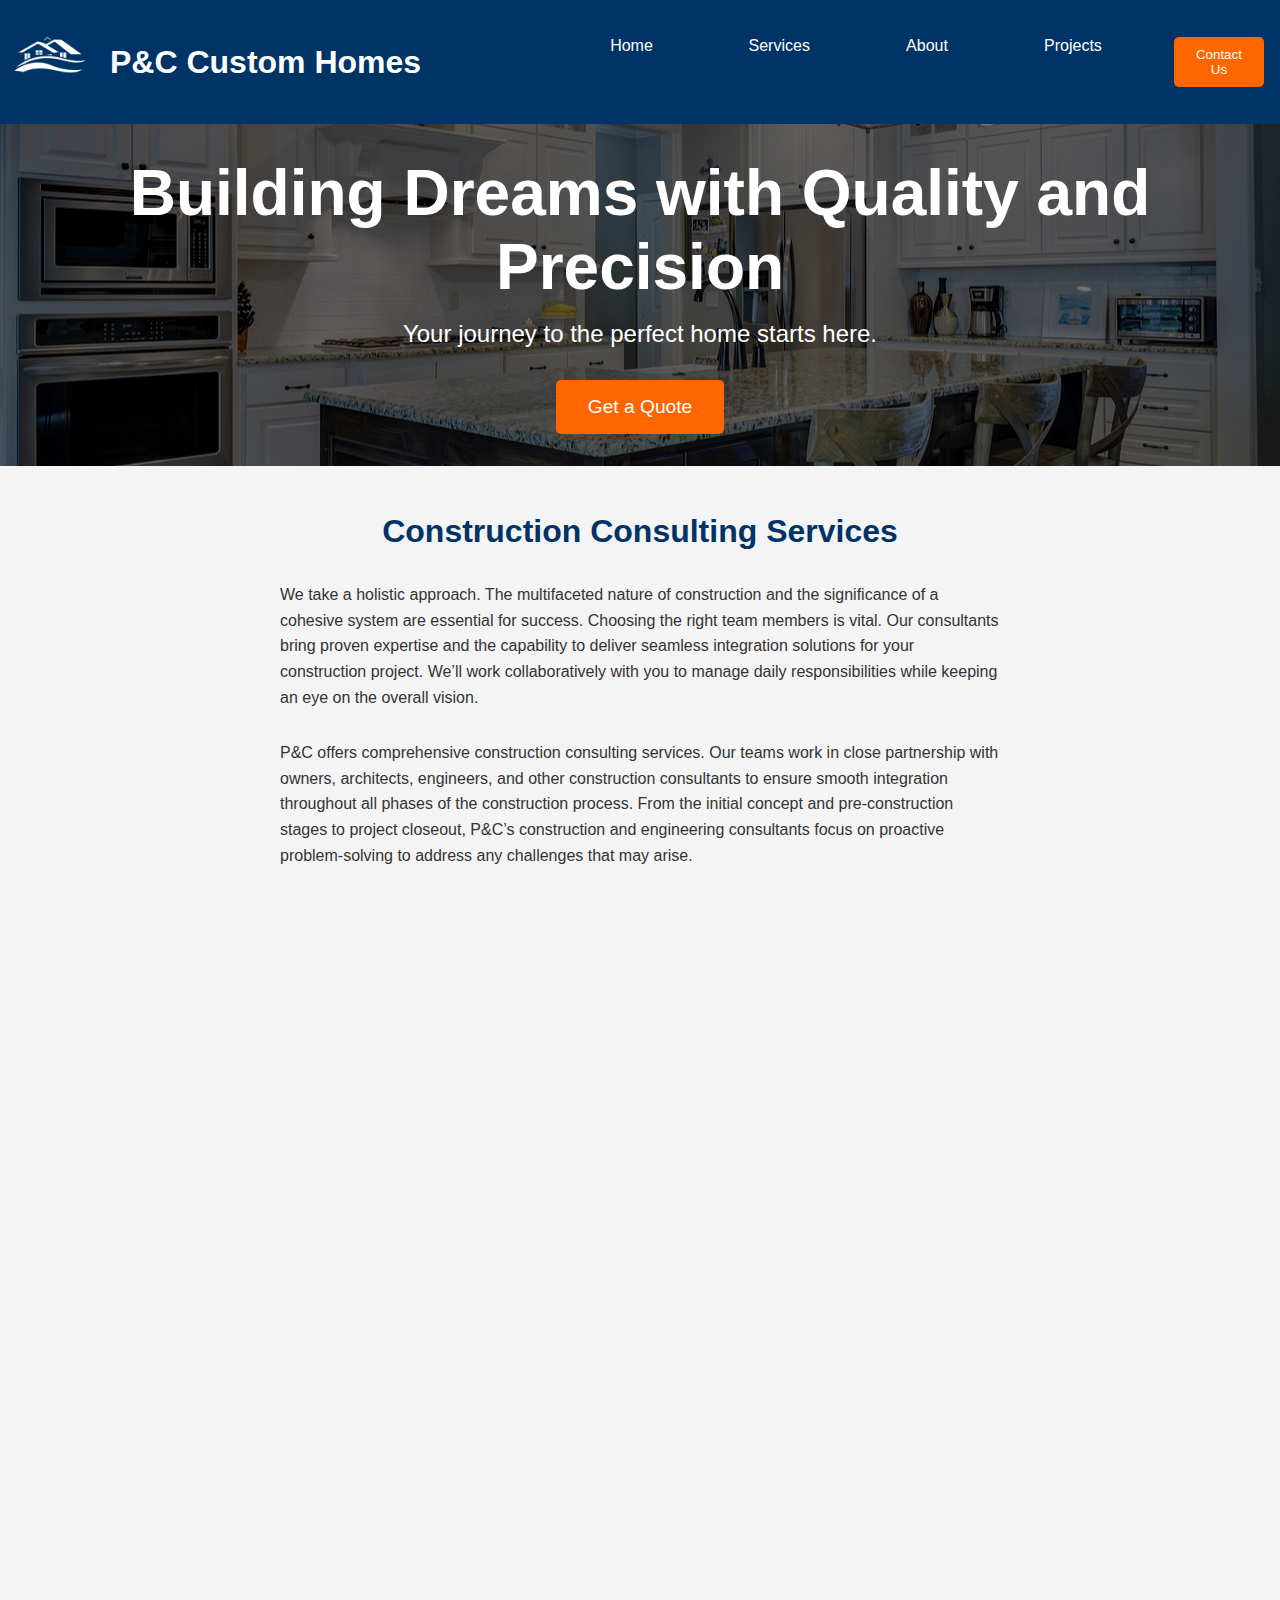
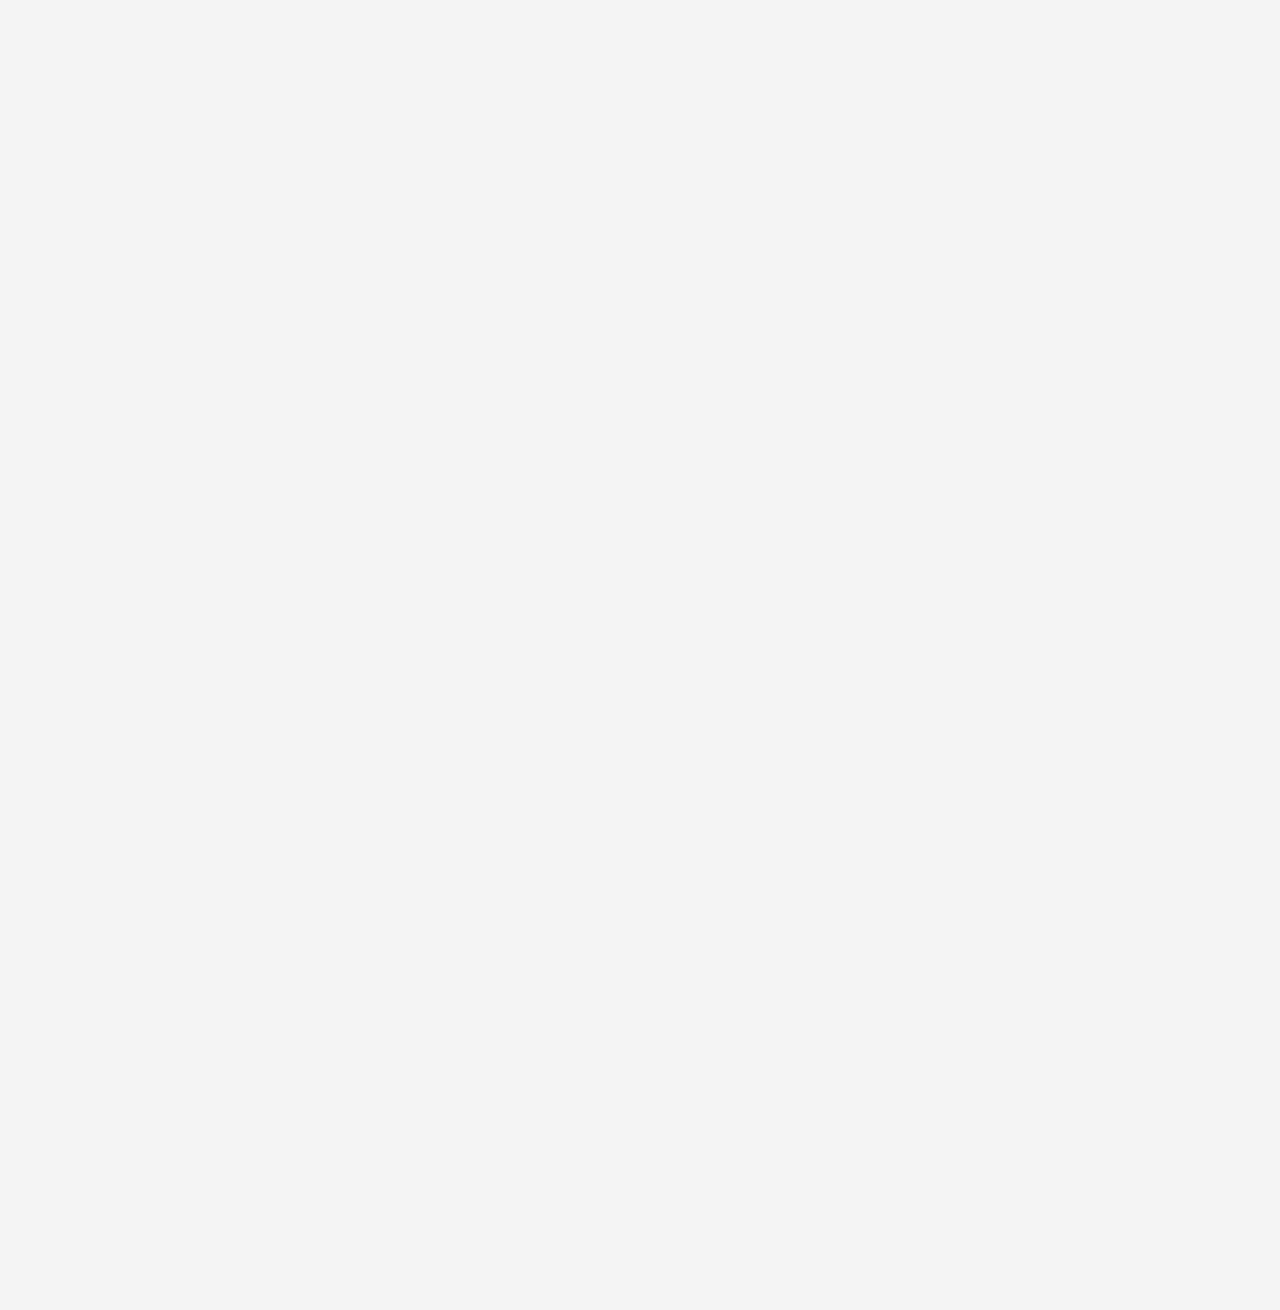
==== commit b9512a7c: "Update index.html" ====
--- a/index.html
+++ b/index.html
@@ -11,10 +11,10 @@
 <body>
     <header>
         <div class="logo-container">
-          <a href="index.html">
-            <img src="logo5.png" alt="Company Logo" class="logo" />  </a>
-            <h1 class="site-title">P&C Custom Homes</h1>
-        </div>
+            <a href="index.html">
+              <img src="P&C favicon.png" alt="Company Logo" class="logo" />  </a>
+              <h1 class="site-title">P&C Custom Homes</h1>
+          </div>
             <button class="hamburger" aria-label="Toggle navigation">&#9776;</button>
     <nav>
         <ul class="nav-list">
@@ -35,7 +35,7 @@
             <button onclick="window.location.href='mailto:info@rbconstructionandequipment.com'">Get a Quote</button>
         </div>
     </section>  
-<section>
+
   
 
 <div class="consulting-section">
@@ -61,7 +61,7 @@
         <li><span>📈</span> Performance and Productivity Evaluations</li>
     </ul>
 </div>
-    </section>
+
    <div class="image-container">
     <img src="build-a-house-4503738_1280.jpg" alt="Modern Image" class="footer-image">
     
@@ -72,14 +72,11 @@
     </div>
 </div>
 
-
-   
-    
     <footer>
         <div class="footer-content">
             <a href="index.html" class="logo">
-                <img src="logo3.png" alt="Company Logo" class="footer-logo">
-            </a>  
+                <img src="logo7.png" alt="Company Logo" class="footer-logo">
+            </a>  <br>
             <div class="company-info">
                 <p>Contact Information:</p>
                 <p>2450 Windsor Springs Dr, Augusta, GA 30906</p>
@@ -99,8 +96,9 @@
         <p class="copyright">&copy; 2024 P&C Custom Homes. All Rights Reserved.</p>
     </footer>
     <script src="index.js"></script>
-
+    
 </body>
 </html>
 
 
+
--- a/styles.css
+++ b/styles.css
@@ -371,10 +371,11 @@
     gap: 10px;
 }
 .logo-container img {
-    height: 50px;
-}
+    height: 100px;
+ }
 .logo {
-    height: 80px;
+    height: 100px;
+ 
 }
 /* Default: Desktop Navigation */
 .nav-list {
@@ -410,25 +411,7 @@
         display: flex;
     }
 }
-#scrollTopBtn {
-    display: none;
-    position: fixed;
-    bottom: 20px;
-    right: 20px;
-    z-index: 100;
-    border: none;
-    background-color: #003366;
-    color: white;
-    padding: 10px 15px;
-    font-size: 18px;
-    border-radius: 5px;
-    cursor: pointer;
-    transition: background-color 0.3s;
-}
-
-#scrollTopBtn:hover {
-    background-color: #005599;
-}
+
 .services {
     padding: 2rem;
     text-align: center;
@@ -780,7 +763,6 @@
 .projects {
     align-items: center;
 }
-
 /* Responsive Video Container */
 .responsive-video {
     position: relative;
@@ -798,6 +780,7 @@
     width: 100%;
     height: 100%;
     object-fit: cover; /* Ensures the video fills the container without stretching */
+
 }
 
 /* Adjustments for smaller screens */
@@ -806,6 +789,7 @@
         padding-bottom: 75%; /* Optional: Adjust aspect ratio for smaller screens */
     }
 }
+ 
 .image-container {
     position: relative;
     width: 100%;
@@ -841,3 +825,6 @@
 
 
 
+
+
+
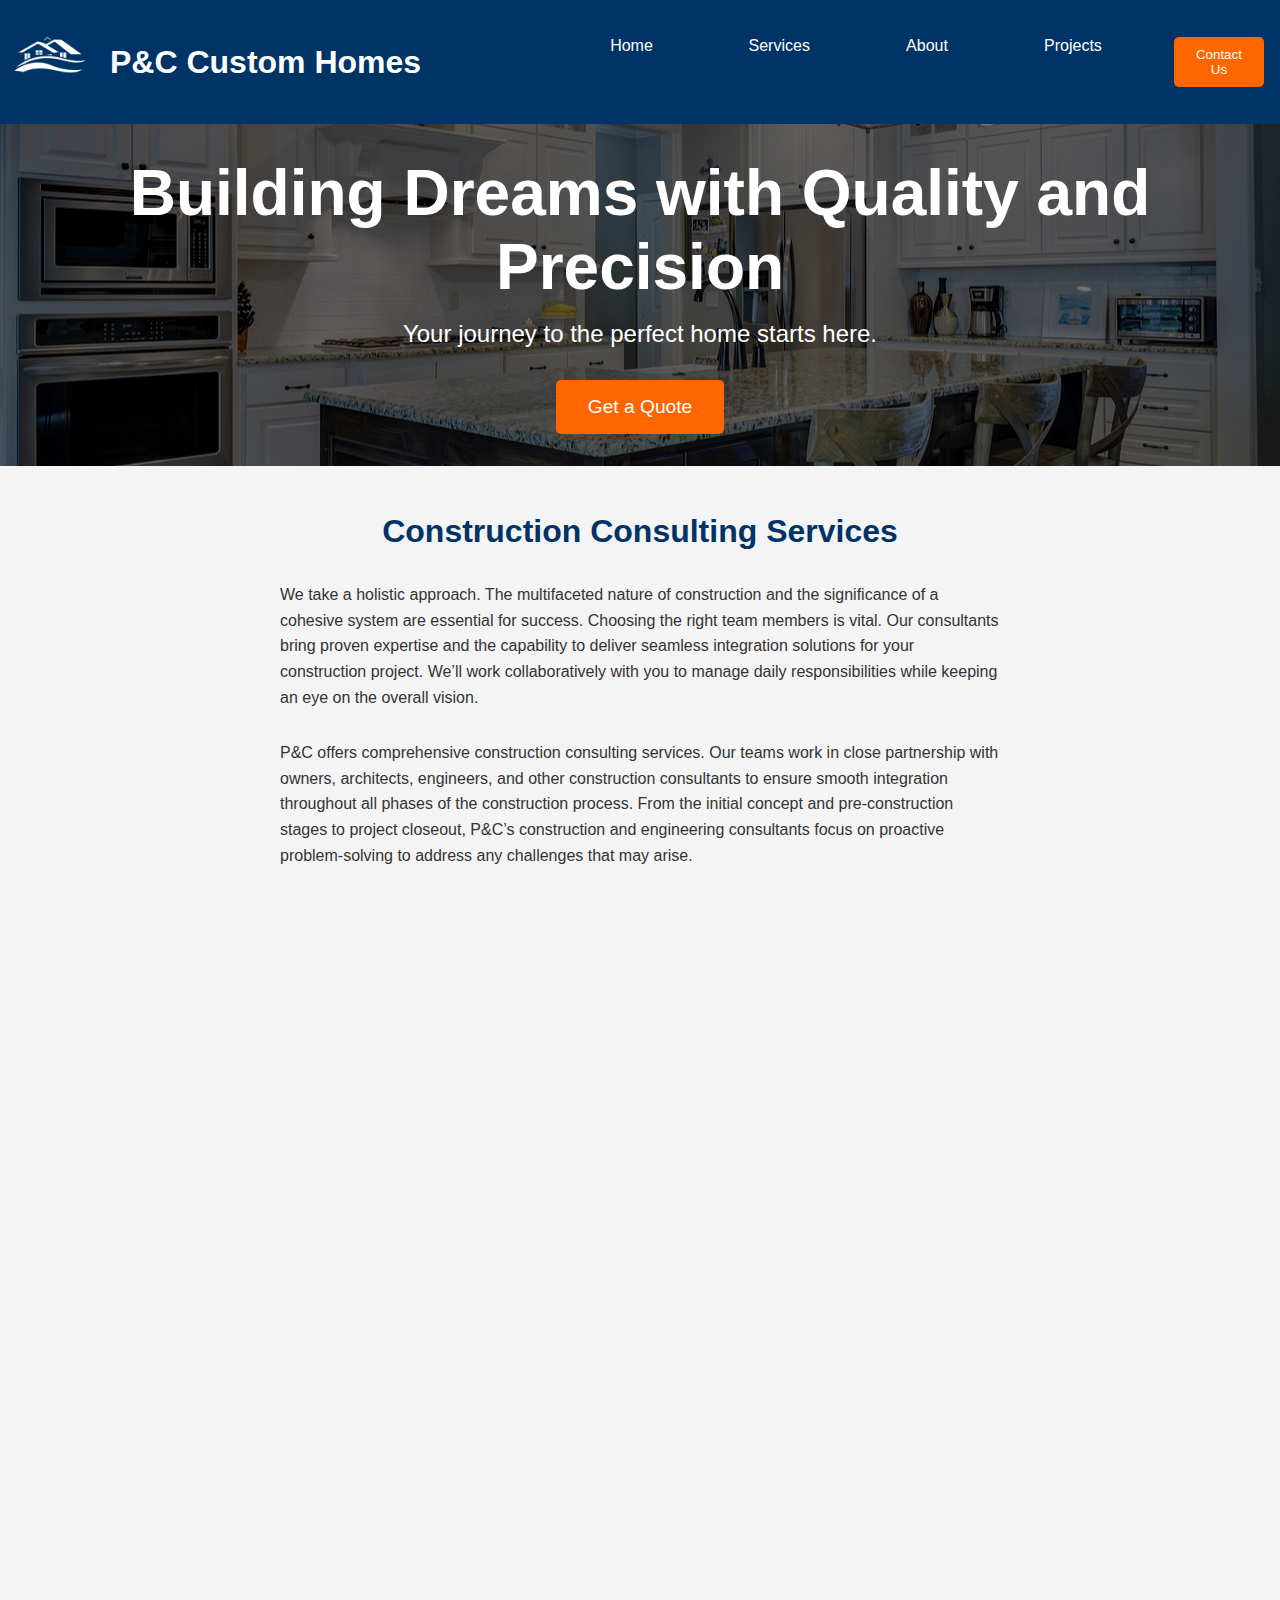
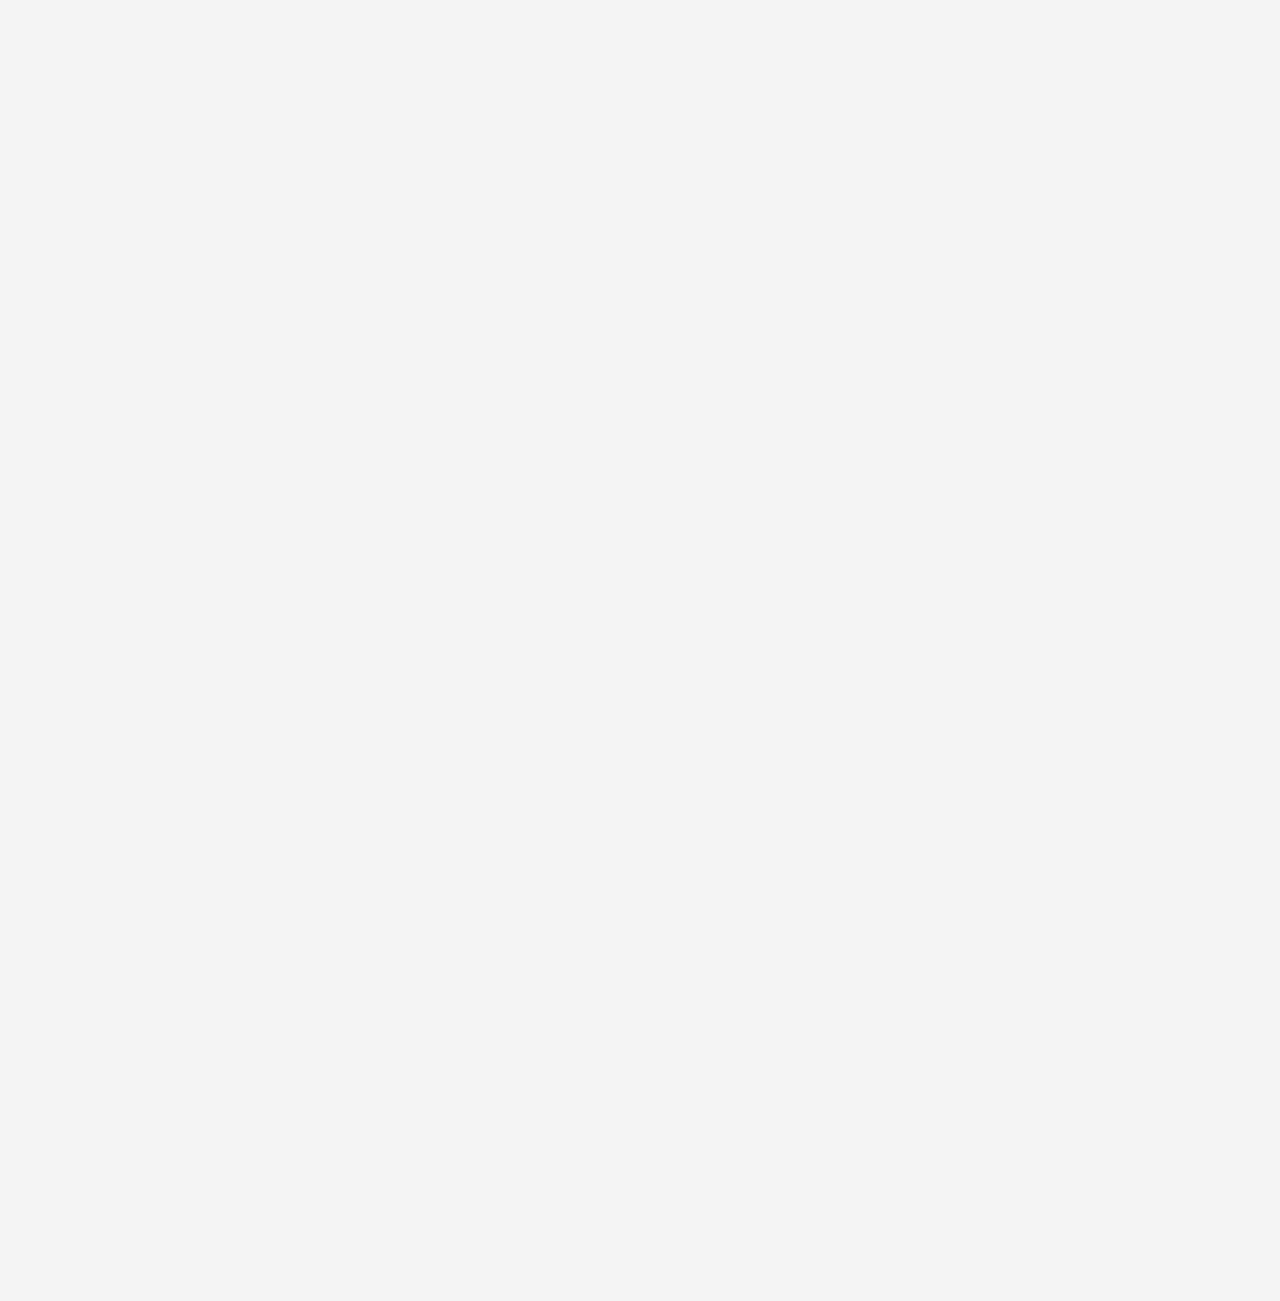
==== commit 527a3d33: "Update index.html" ====
--- a/index.html
+++ b/index.html
@@ -79,8 +79,8 @@
             </a>  <br>
             <div class="company-info">
                 <p>Contact Information:</p>
-                <p>2450 Windsor Springs Dr, Augusta, GA 30906</p>
-                <p>4786 Sugarloaf Pkwy #105, Lawrenceville, GA 30044</p>
+                 
+                <p>2220 Jonesboro Road <br>Ste. 107, <br>Fairburn, GA 30213</p>
                 <p>Phone: <a href="tel:4702764844">470-276-4844</a></p><br>                
             </div>
             <!-- Example using FontAwesome icons -->
--- a/styles.css
+++ b/styles.css
@@ -286,6 +286,7 @@
 
 #hero {
     height: 100vh; /* Full-screen height */
+
     background-image: url('kitchen-1940174_1280.jpg'); /* Replace with the correct image path */
     background-size: cover; /* Ensure the image covers the entire section */
     background-position: center; /* Center the image */
@@ -295,6 +296,7 @@
     justify-content: center;
     color: white;
     position: relative; /* For overlay */
+
 }
 
 /* Optional: Dark overlay */
@@ -823,8 +825,77 @@
     opacity: 1;
 }
 
-
-
-
-
-
+/* Project Section Styling */
+.project-section {
+    padding: 4rem 2rem;
+    text-align: center;
+    background-color: #f9f9f9;
+    margin: 2rem 0;
+}
+
+.section-header h2 {
+    font-size: 2.5rem;
+    color: #333;
+    margin-bottom: 0.5rem;
+}
+
+.section-header p {
+    font-size: 1.1rem;
+    color: #666;
+    margin-bottom: 2rem;
+}
+
+.project-cards {
+    display: flex;
+    gap: 2rem;
+    justify-content: center;
+    flex-wrap: wrap;
+}
+
+.project-card {
+    background-color: white;
+    border-radius: 8px;
+    box-shadow: 0 4px 10px rgba(0, 0, 0, 0.1);
+    overflow: hidden;
+    max-width: 300px;
+    transition: transform 0.3s;
+}
+
+.project-card:hover {
+    transform: translateY(-10px);
+}
+
+.project-card img {
+    width: 100%;
+    height: 200px;
+    object-fit: cover;
+}
+
+.card-content {
+    padding: 1.5rem;
+}
+
+.card-content h3 {
+    font-size: 1.5rem;
+    color: #333;
+    margin-bottom: 0.5rem;
+}
+
+.card-content p {
+    color: #666;
+    font-size: 1rem;
+}
+
+/* Responsive Adjustments */
+@media (max-width: 768px) {
+    .project-cards {
+        flex-direction: column;
+        align-items: center;
+    }
+
+    .project-card {
+        max-width: 90%;
+    }
+}
+
+
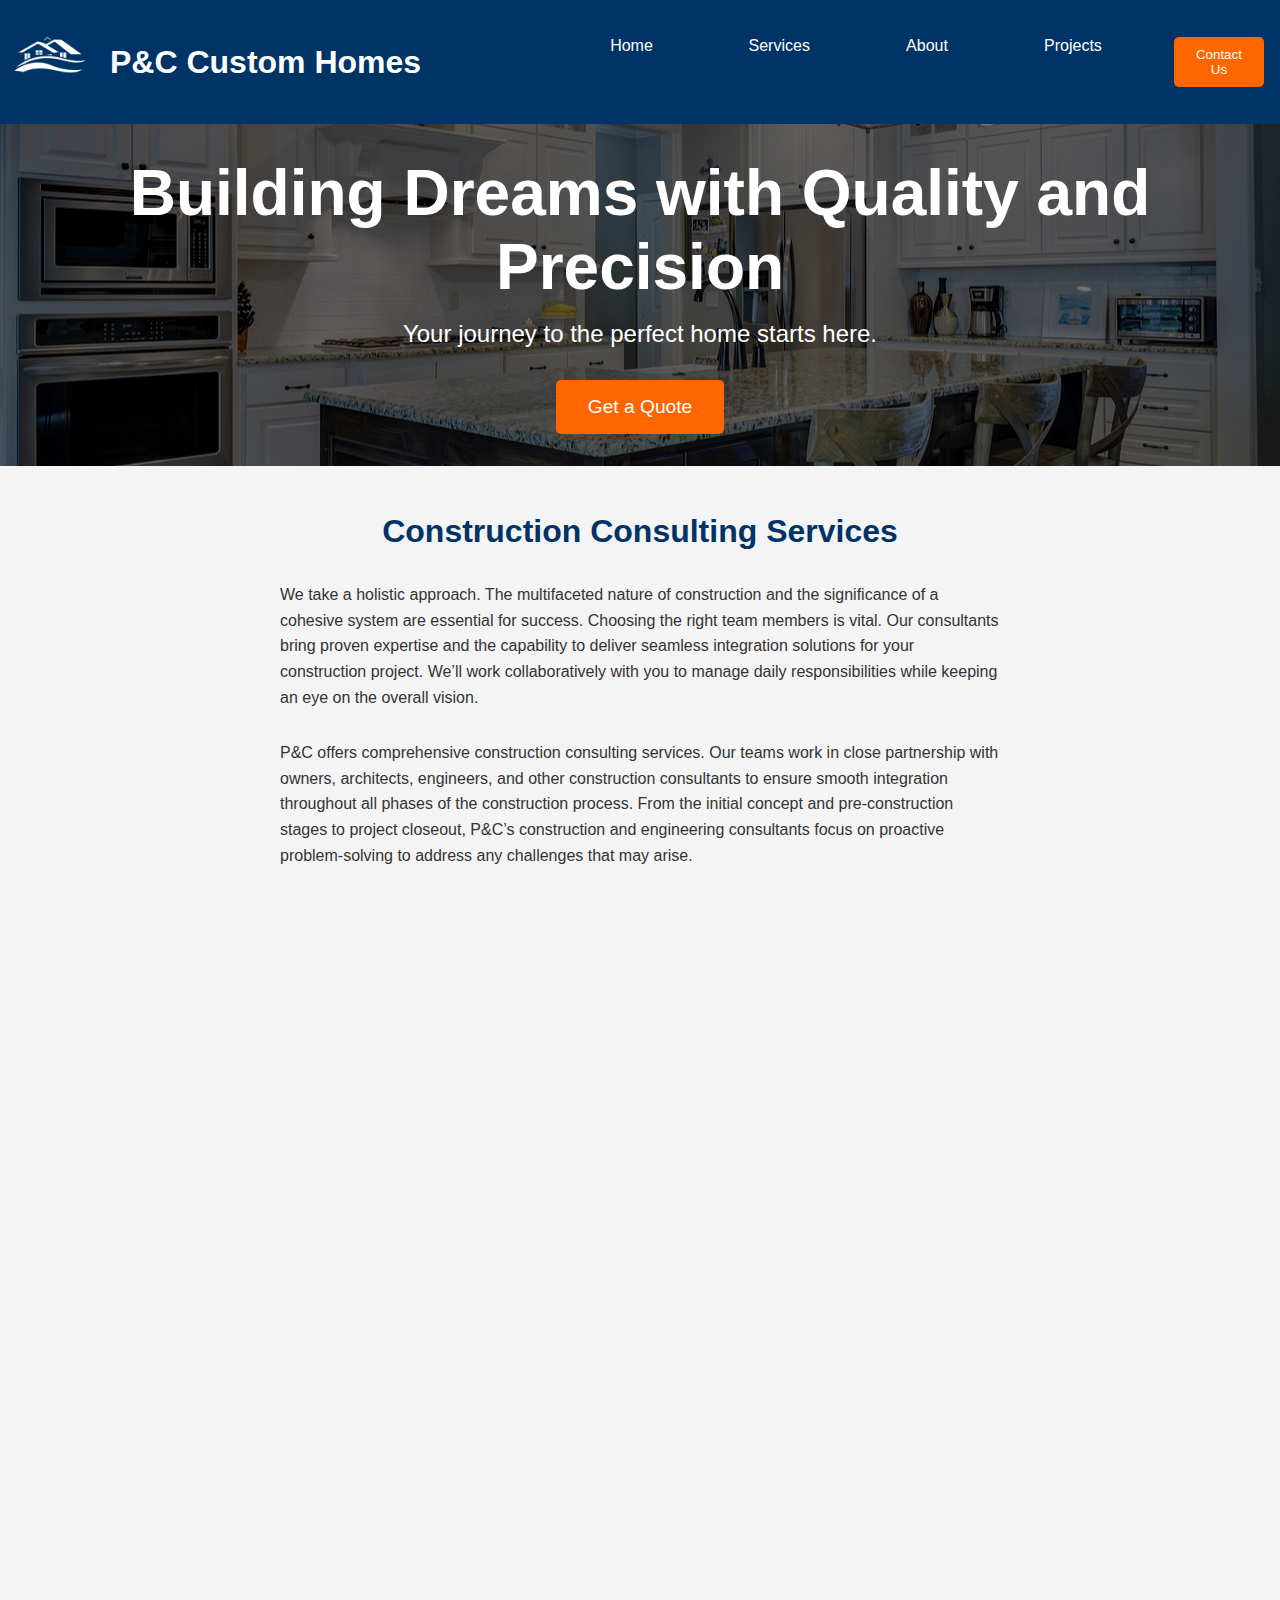
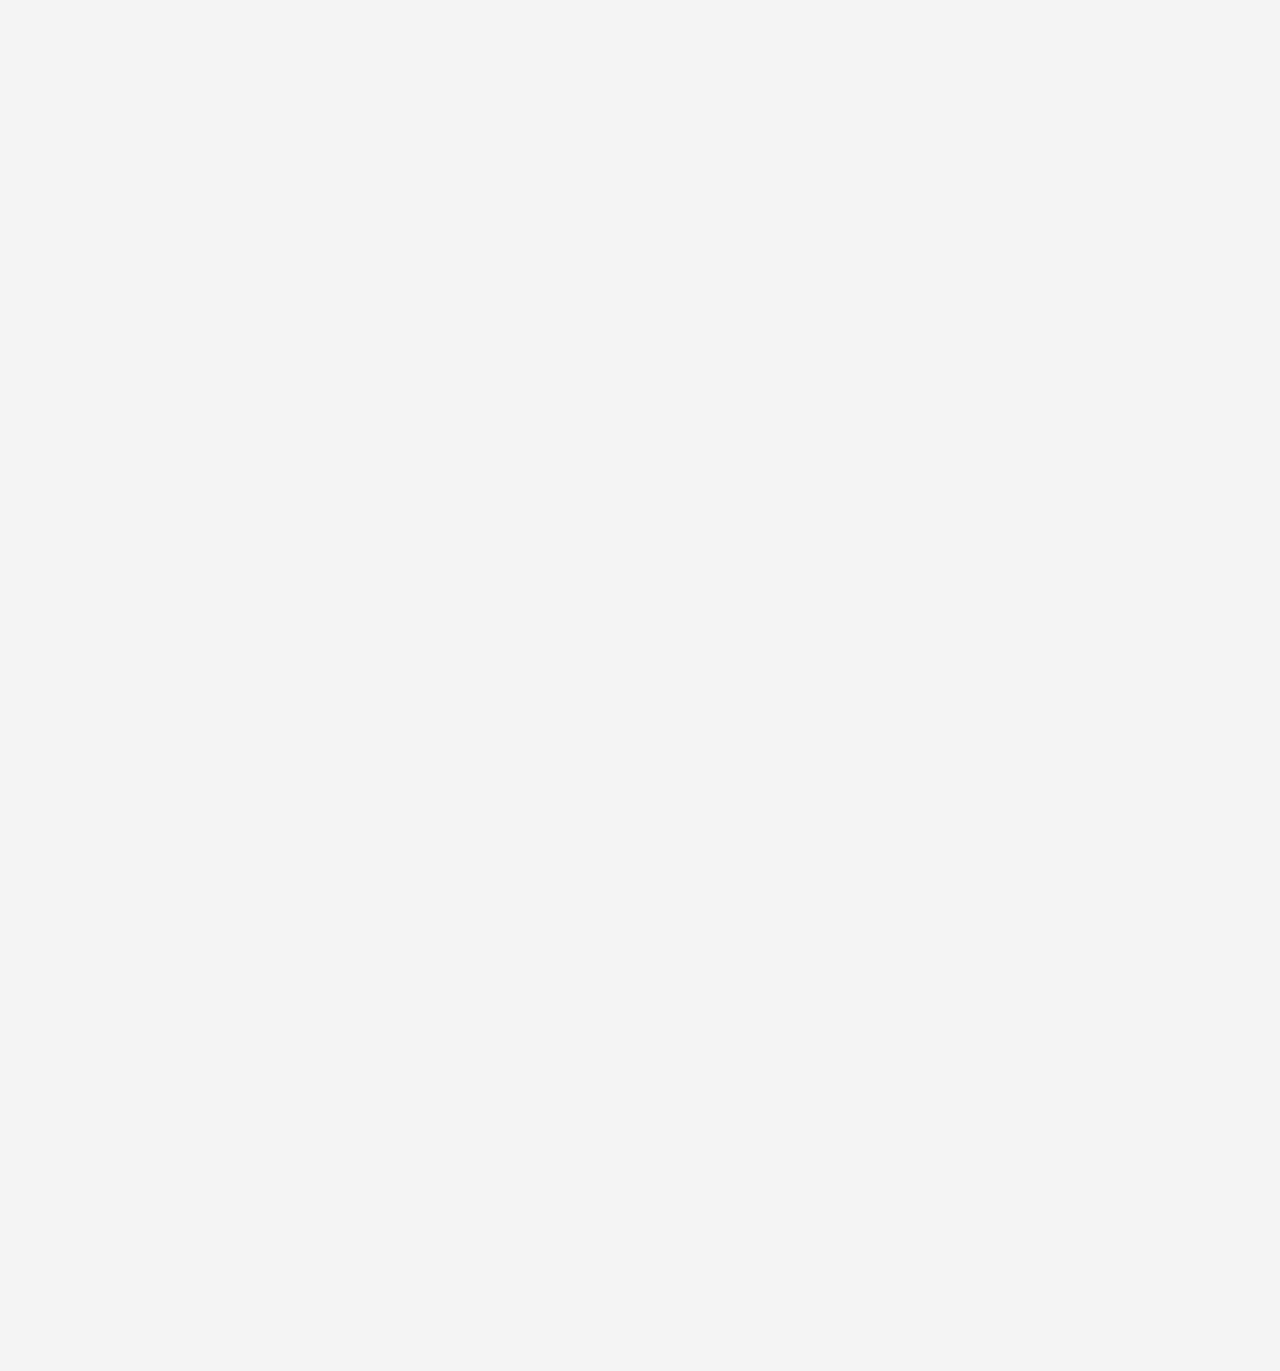
==== commit 199b92dc: "Update index.html" ====
--- a/index.html
+++ b/index.html
@@ -72,33 +72,56 @@
     </div>
 </div>
 
-    <footer>
+ <footer>
         <div class="footer-content">
-            <a href="index.html" class="logo">
-                <img src="logo7.png" alt="Company Logo" class="footer-logo">
-            </a>  <br>
-            <div class="company-info">
-                <p>Contact Information:</p>
-                 
-                <p>2220 Jonesboro Road <br>Ste. 107, <br>Fairburn, GA 30213</p>
-                <p>Phone: <a href="tel:4702764844">470-276-4844</a></p><br>                
+            <div class="left-section">
+                <div class="quick-links">
+                    <!-- Add quick links here -->
+                    <li><a href="index.html">Home</a></li>
+                    <li><a href="services.html">Services</a></li>
+                    <li><a href="team.html">About</a></li>
+                    <li><a href="projects.html">Projects</a></li>
+                    <li><a href="contact.html">Contact</a></li>
+                </div>
             </div>
-            <!-- Example using FontAwesome icons -->
-<div class="social-links">
-    <a href="#"><i class="fab fa-linkedin"></i></a>
-    <a href="#"><i class="fab fa-twitter"></i></a>
-</div>
-
-<!-- Add FontAwesome in the <head> section -->
-<link href="https://cdnjs.cloudflare.com/ajax/libs/font-awesome/6.0.0-beta3/css/all.min.css" rel="stylesheet">
-
+            
+            <div class="center-section">
+                <a href="index.html" class="logo">
+                    <img src="logo7.png" alt="Company Logo" class="footer-logo">
+                </a>
+            </div>
+    
+            <div class="right-section">
+                <div class="company-info">
+                    <p>Contact Information:</p>
+                    <p>2220 Jonesboro Road</p>
+                    <p>Ste. 107,</p>
+                    <p>Fairburn, GA 30213</p>
+                    <p>Phone: <a href="tel:4702764844">470-276-4844</a></p>
+                </div>
+            </div>
         </div>
         <p class="copyright">&copy; 2024 P&C Custom Homes. All Rights Reserved.</p>
     </footer>
+    
+    <!-- Add FontAwesome in the <head> section -->
+    <link href="https://cdnjs.cloudflare.com/ajax/libs/font-awesome/6.0.0-beta3/css/all.min.css" rel="stylesheet">
+ 
     <script src="index.js"></script>
+    <script>
+        // Select the hamburger button and navigation list
+        const hamburger = document.querySelector('.hamburger');
+        const navList = document.querySelector('.nav-list');
     
-</body>
-</html>
+        // Add click event listener to toggle the menu
+        hamburger.addEventListener('click', () => {
+            navList.classList.toggle('open');
+        });
+    </script>
+    
+    </body>
+    </html>
+    
 
 
 
--- a/styles.css
+++ b/styles.css
@@ -898,4 +898,163 @@
     }
 }
 
-
+.button-container {
+    display: flex;
+    justify-content: center;
+    gap: 15px;
+    padding: 20px;
+    max-width: 1200px;
+    margin: 0 auto;
+}
+
+.button-container button {
+    padding: 10px 20px;
+    font-size: 1rem;
+}
+@media (min-width: 1200px) {
+    .button-container {
+        gap: 20px;
+    }
+}
+
+.image-overlay {
+    position: absolute;
+    top: 0;
+    left: 0;
+    width: 100%;
+    height: 100%;
+    background: linear-gradient(to bottom, rgba(0, 0, 0, 0.3), rgba(0, 0, 0, 0.7));
+    display: flex;
+    flex-direction: column;
+    align-items: center;
+    justify-content: center;
+    color: white;
+    text-align: center;
+    opacity: 0;
+    transition: opacity 0.3s;
+    border-radius: 8px;
+}
+
+.image-container:hover .image-overlay {
+    opacity: 1;
+}
+
+/* Project Section Styling */
+.project-section {
+    padding: 4rem 2rem;
+    text-align: center;
+    background-color: #f9f9f9;
+    margin: 2rem 0;
+}
+
+.section-header h2 {
+    font-size: 2.5rem;
+    color: #333;
+    margin-bottom: 0.5rem;
+}
+
+.section-header p {
+    font-size: 1.1rem;
+    color: #666;
+    margin-bottom: 2rem;
+}
+
+.project-cards {
+    display: flex;
+    gap: 2rem;
+    justify-content: center;
+    flex-wrap: wrap;
+}
+
+.project-card {
+    background-color: white;
+    border-radius: 8px;
+    box-shadow: 0 4px 10px rgba(0, 0, 0, 0.1);
+    overflow: hidden;
+    max-width: 300px;
+    transition: transform 0.3s;
+}
+
+.project-card:hover {
+    transform: translateY(-10px);
+}
+
+.project-card img {
+    width: 100%;
+    height: 200px;
+    object-fit: cover;
+}
+
+.card-content {
+    padding: 1.5rem;
+}
+
+.card-content h3 {
+    font-size: 1.5rem;
+    color: #333;
+    margin-bottom: 0.5rem;
+}
+
+.card-content p {
+    color: #666;
+    font-size: 1rem;
+}
+
+/* Responsive Adjustments */
+@media (max-width: 768px) {
+    .project-cards {
+        flex-direction: column;
+        align-items: center;
+    }
+
+    .project-card {
+        max-width: 90%;
+    }
+}
+
+.button-container {
+    display: flex;
+    justify-content: center;
+    gap: 15px;
+    padding: 20px;
+    max-width: 1200px;
+    margin: 0 auto;
+}
+
+.button-container button {
+    padding: 10px 20px;
+    font-size: 1rem;
+}
+@media (min-width: 1200px) {
+    .button-container {
+        gap: 20px;
+    }
+}
+.quick-links a {
+    color: #fff;
+    text-decoration: none;
+    margin-right: 15px;
+    font-size: 16px;
+}
+
+.quick-links a:hover {
+    text-decoration: underline;
+}
+/* Mobile styling (for small screens) */
+@media screen and (max-width: 768px) {
+    .footer-content {
+        flex-direction: column;
+        text-align: center;
+    }
+
+    .left-section, .center-section, .right-section {
+        width: 100%;
+        margin-bottom: 15px;
+    }
+
+    .quick-links a {
+        margin-right: 0;
+        display: inline-block;
+        margin: 5px 0;
+    }
+}
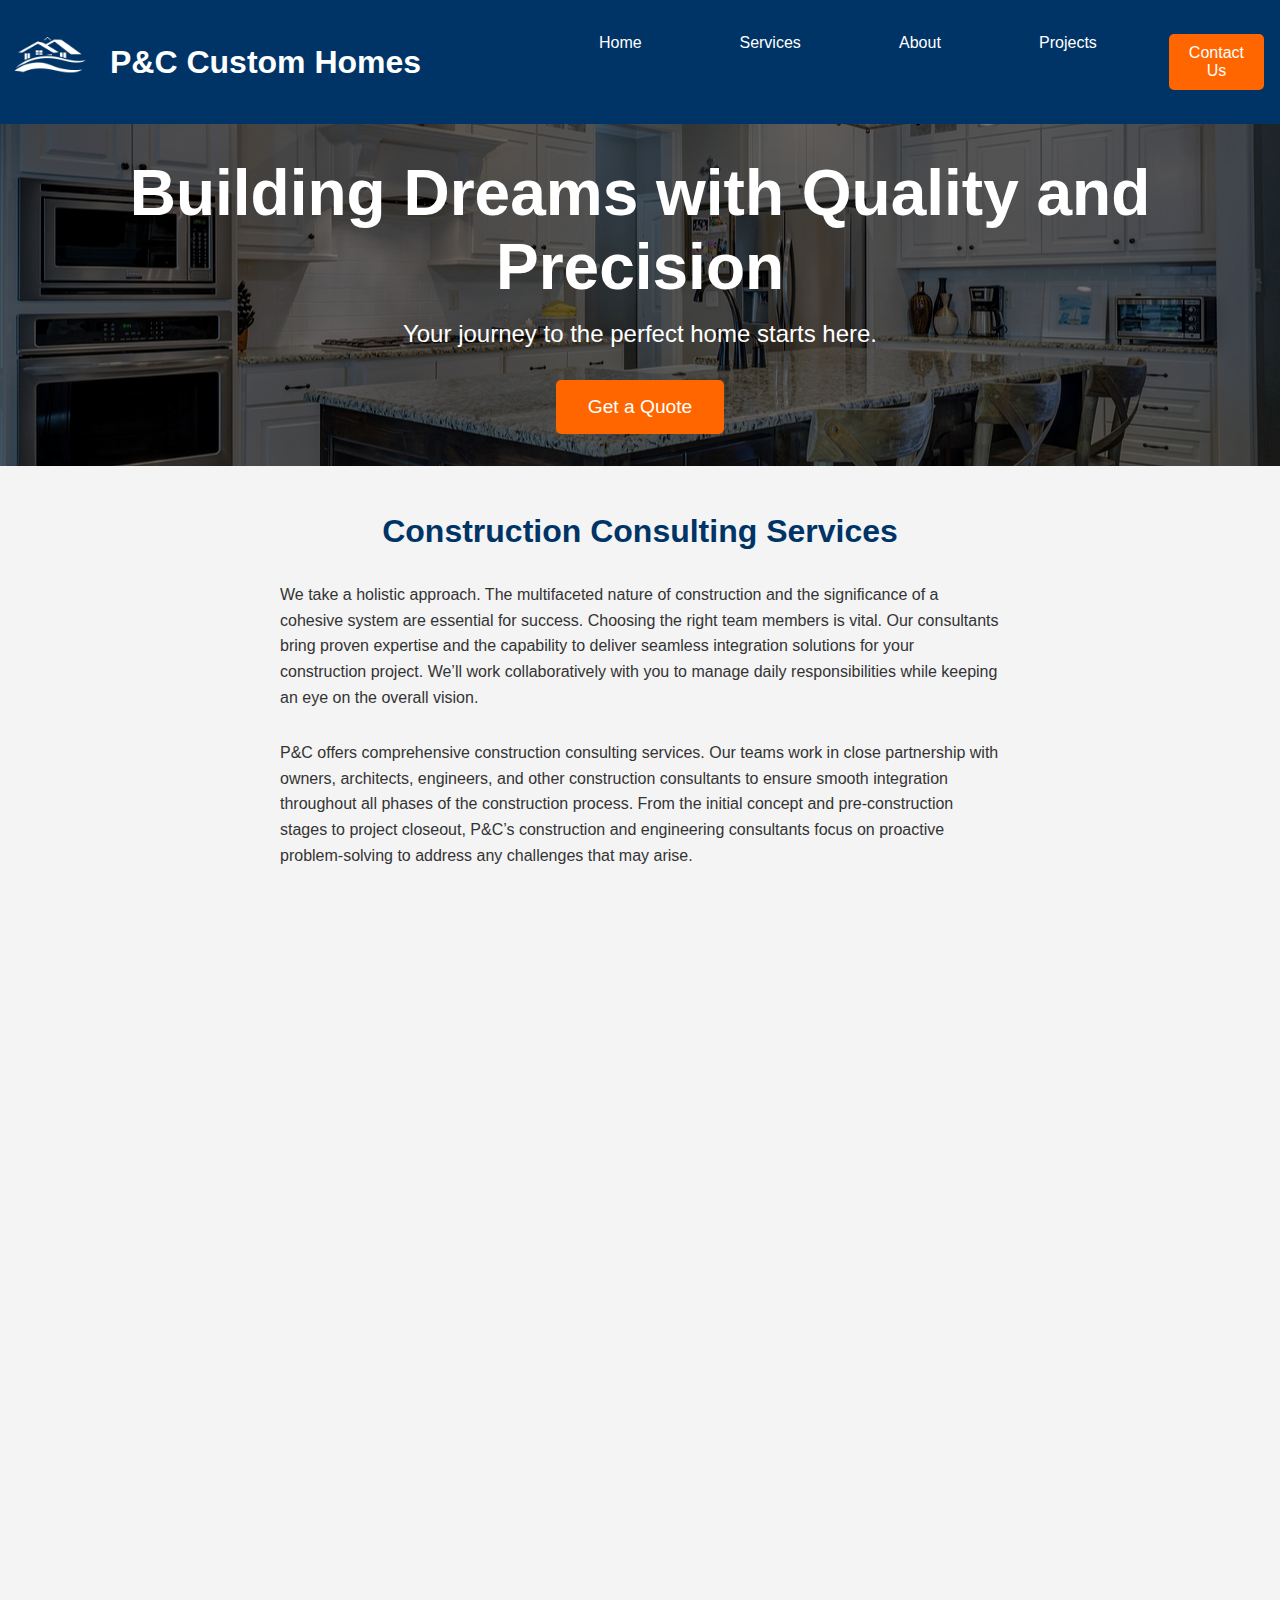
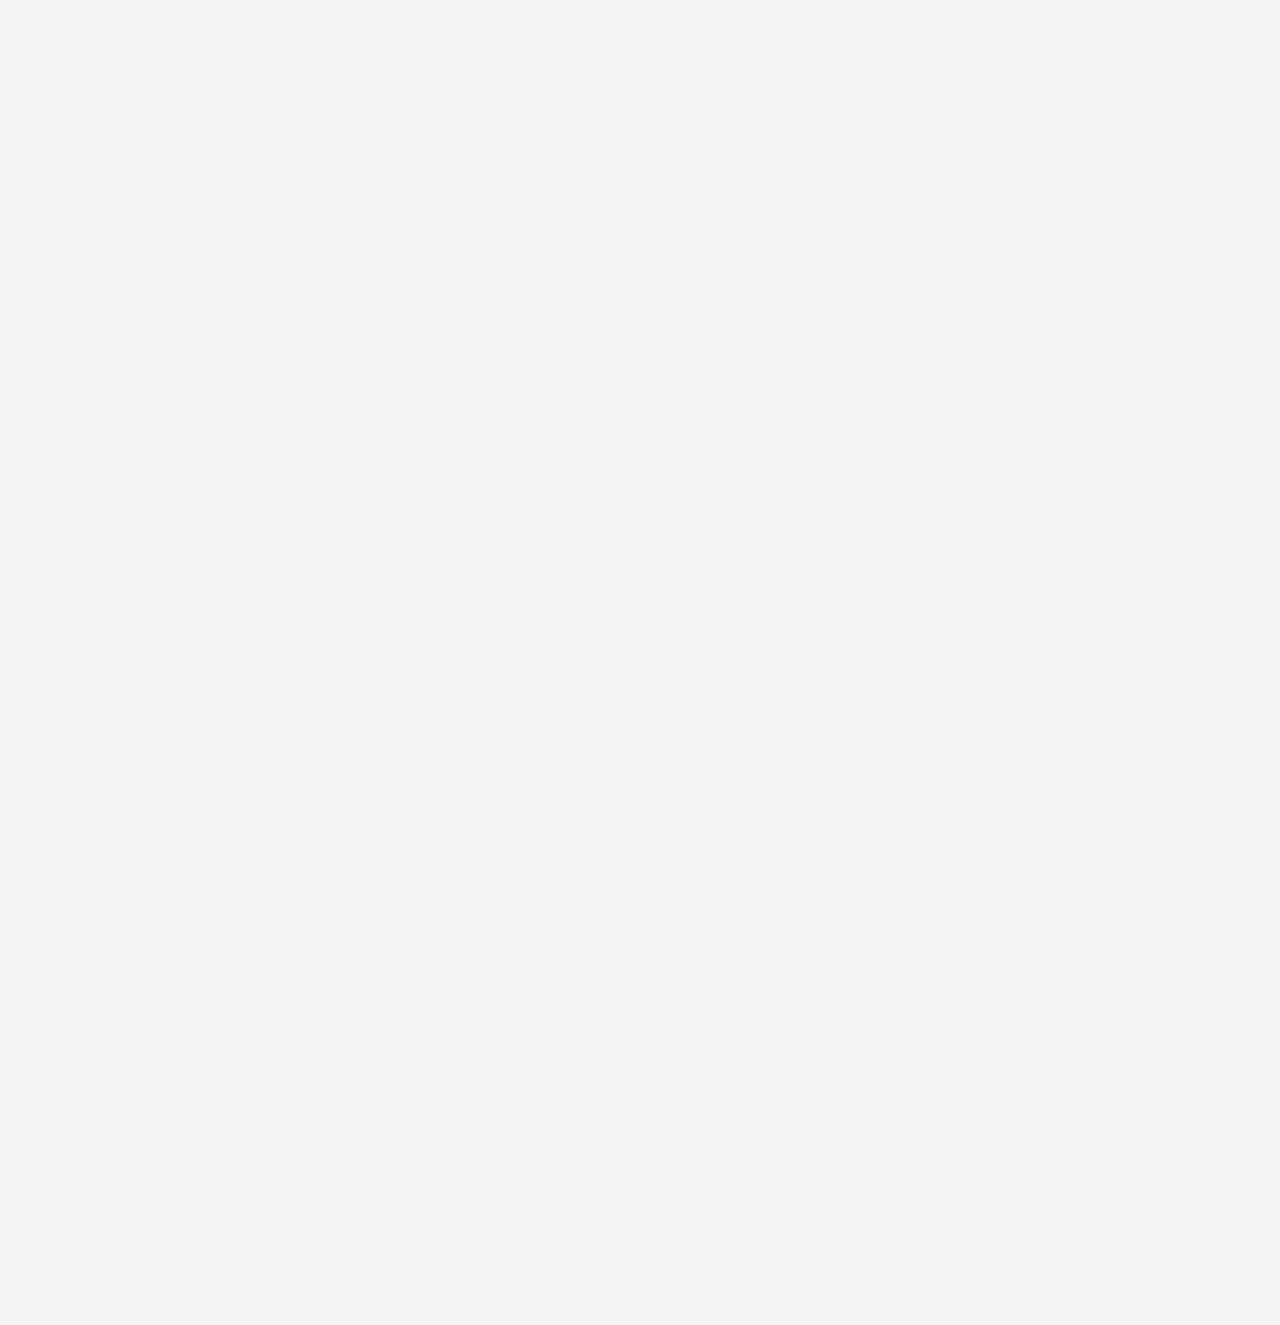
==== commit 8c3465fb: "Update index.html" ====
--- a/index.html
+++ b/index.html
@@ -5,7 +5,7 @@
     <meta name="viewport" content="width=device-width, initial-scale=1.0">
     <title>P&C Custom Homes</title>
     <link rel="stylesheet" href="styles.css">
-    <link rel="icon" href="logo3.png" type="image/x-icon">
+    <link rel="icon" href="P&C favicon.png" type="image/x-icon">
 
 </head>
 <body>
--- a/styles.css
+++ b/styles.css
@@ -80,8 +80,48 @@
 
 
 /* Main content fills available space */
-#contact {
+
+#container {
+    width: 100%;
+    padding: 40px 20px;
+    background-color: #f9f9f9; /* Optional background */
+    box-sizing: border-box;
+}
+
+/* Wrapper Layout */
+.contact-wrapper {
+    display: flex;
+    flex-wrap: wrap; /* Allow wrapping for smaller screens */
+    gap: 20px;
+    max-width: 1200px;
+    margin: 0 auto; /* Center content */
+}
+
+/* Contact Form Styling */
+.contact-container {
     flex: 1;
+    min-width: 300px;
+    padding: 20px;
+    background: #f4f4f4;
+    border: 1px solid #ddd;
+    border-radius: 8px;
+    box-shadow: 0 4px 8px rgba(0, 0, 0, 0.1);
+}
+
+
+/* Button Styling */
+button {
+    padding: 10px 15px;
+    font-size: 16px;
+    color: #fff;
+    background-color: #007BFF;
+    border: none;
+    border-radius: 5px;
+    cursor: pointer;
+}
+
+button:hover {
+    background-color: #0056b3;
 }
 
 /* Footer styling */
@@ -697,7 +737,7 @@
 footer {
     background-color: #003366;
     color: #fff;
-    padding: 2rem 1rem;
+    padding: 0; /* Remove any additional padding */
     text-align: center;
     position: relative;
     width: 100%;
@@ -1058,3 +1098,27 @@
         margin: 5px 0;
     }
 }
+/* Remove bullets from quick links */
+.quick-links {
+    list-style-type: none; /* Removes the bullets */
+    padding: 0; /* Removes padding */
+    margin: 0; /* Removes margin */
+}
+
+.quick-links a {
+    color: #fff;
+    text-decoration: none;
+    margin-right: 15px;
+    font-size: 16px;
+}
+
+.quick-links a:hover {
+    text-decoration: underline;
+}
+.copyright {
+    text-align: center;
+    width: 100%;
+    padding: 10px 0; /* Adjust space within the footer */
+    font-size: 14px;
+    color: #aaa;
+}
